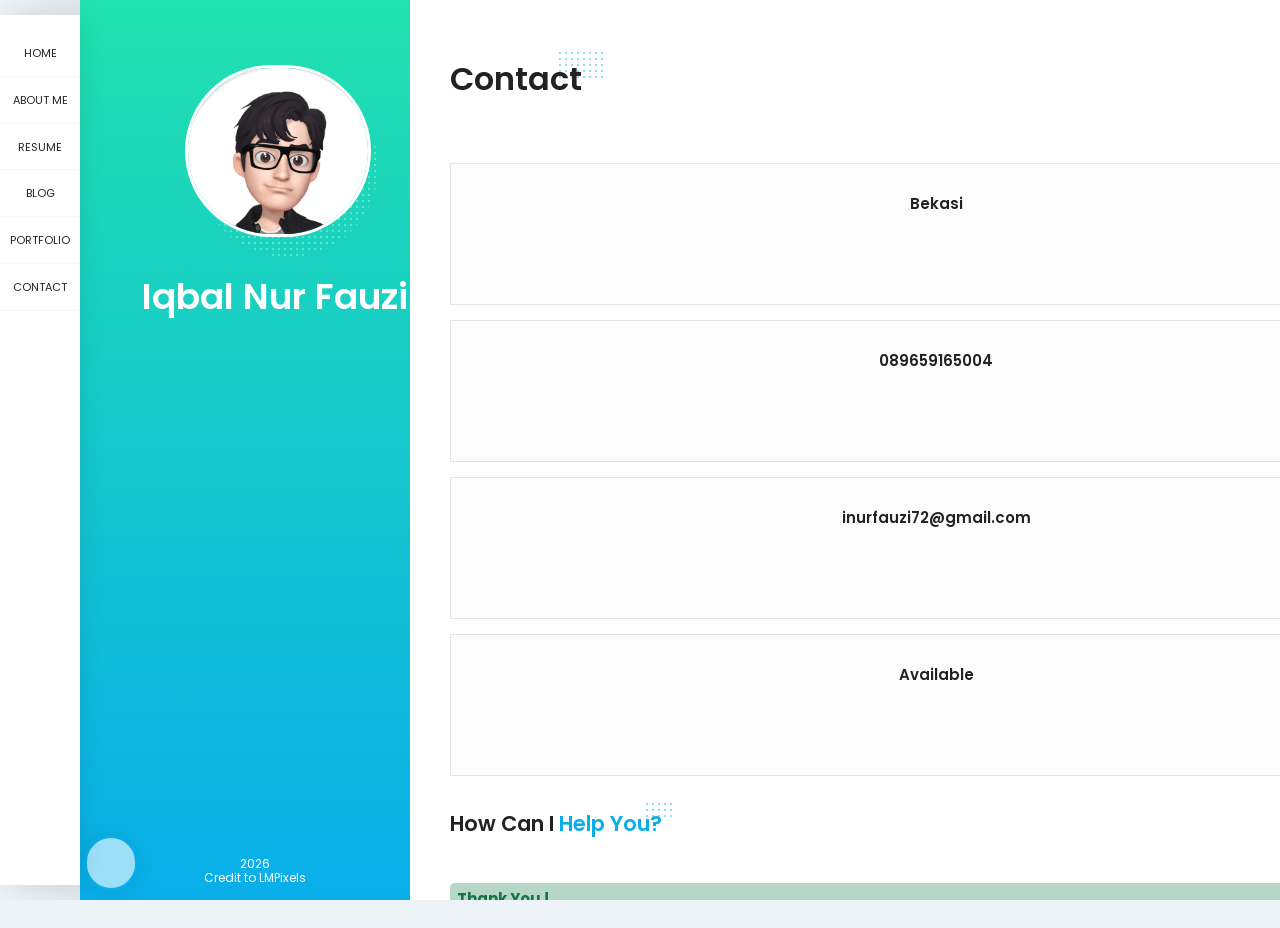
==== index.html @ 3ca6074b "a" ====
<!DOCTYPE html>
<html lang="en" class="no-js">

    <head>
        <meta charset="UTF-8" />
        <meta http-equiv="X-UA-Compatible" content="IE=edge">
        <title>Iqbal Nur Fauzi</title>
        <meta name="viewport" content="width=device-width, initial-scale=1, maximum-scale=1" />
        <meta name="description" content="Iqbal Nur Fauzi" />
        <meta name="keywords" content="Iqbal Nur Fauzi" />
        <meta name="author" content="Iqbal Nur Fauzi" />
        <link rel="shortcut icon" href="icon/favicon.png">


        <link rel="stylesheet" href="css/reset.css" type="text/css">
        <link rel="stylesheet" href="css/bootstrap-grid.min.css" type="text/css">
        <link rel="stylesheet" href="css/animations.css" type="text/css">
        <link rel="stylesheet" href="css/perfect-scrollbar.css" type="text/css">
        <link rel="stylesheet" href="css/owl.carousel.css" type="text/css">
        <link rel="stylesheet" href="css/magnific-popup.css" type="text/css">
        <link rel="stylesheet" href="css/main.css" type="text/css">
        <script src="js/modernizr.custom.js"></script>
    </head>

    <body>
        <!-- Animated Background -->
        <div class="lm-animated-bg" style="background-image: url(img/main_bg.png);"></div>
        <!-- /Animated Background -->

        <!-- Loading animation -->
        <div class="preloader">
            <div class="preloader-animation">
                <div class="preloader-spinner">
                </div>
            </div>
        </div>
        <!-- /Loading animation -->

        <div class="page">
            <div class="page-content">

                <header id="site_header" class="header mobile-menu-hide">
                    <div class="header-content">
                        <div class="header-photo">
                            <img src="img/profile/profile.png" alt="Iqbal Nur Fauzi">
                        </div>
                        <div class="header-titles">
                            <h2>Iqbal Nur Fauzi</h2>
                            <!-- <h4>Programmer</h4> -->
                        </div>
                    </div>

                    <ul class="main-menu">
                        <li class="active">
                            <a href="#home" class="nav-anim">
                                <span class="menu-icon lnr lnr-home"></span>
                                <span class="link-text">HOME</span>
                            </a>
                        </li>
                        <li>
                            <a href="#about-me" class="nav-anim">
                                <span class="menu-icon lnr lnr-user"></span>
                                <span class="link-text">ABOUT ME</span>
                            </a>
                        </li>
                        <li>
                            <a href="#resume" class="nav-anim">
                                <span class="menu-icon lnr lnr-graduation-hat"></span>
                                <span class="link-text">RESUME</span>
                            </a>
                        </li>
                        <li>
                            <a href="#blog" class="nav-anim">
                                <span class="menu-icon lnr lnr-rocket"></span>
                                <span class="link-text">BLOG</span>
                            </a>
                        </li>
                        <li>
                            <a href="#portfolio" class="nav-anim">
                                <span class="menu-icon lnr lnr-laptop"></span>
                                <span class="link-text">PORTFOLIO</span>
                            </a>
                        </li>
                        <li>
                            <a href="#contact" class="nav-anim">
                                <span class="menu-icon lnr lnr-envelope"></span>
                                <span class="link-text">CONTACT</span>
                            </a>
                        </li>
                    </ul>

                    <div class="social-links">
                        <ul>

                            <li><a href="https://web.facebook.com/iqbal.nurfauzi.58" target="_blank"><i
                                        class="fab fa-facebook-f"></i></a></li>
                            <li><a href="https://twitter.com/inurfauzi72" target="_blank"><i
                                        class="fab fa-twitter"></i></a></li>
                            <li><a href="https://www.instagram.com/inurfauzi72/" target="_blank"><i
                                        class="fab fa-instagram"></i></a></li>
                            <li><a href="https://www.linkedin.com/in/iqbal-nur-fauzi/" target="_blank"><i
                                        class="fab fa-linkedin-in"></i></a></li>
                            <li><a href="https://github.com/iqbal-nur-fauzi" target="_blank"><i
                                        class="fab fa-github"></i></a>
                            </li>
                        </ul>
                    </div>

                    <!--
                    <div class="header-buttons">
                        <a href="https://drive.google.com/file/d/1t7Zw8a0yQGa1xLsld-kCcjsISxa_UKKI/view?usp=sharing"
                            target="_blank" class="btn btn-primary">Download CV</a>
                    </div>
                    -->

                    <div class="copyrights">2026<br> Credit to LMPixels</div>
                </header>

                <!-- Mobile Navigation -->
                <div class="menu-toggle" style="margin-top:20px;margin-right:20px;">
                    <span></span>
                    <span></span>
                    <span></span>
                </div>
                <!-- End Mobile Navigation -->

                <!-- Arrows Nav -->
                <div class="lmpixels-arrows-nav">
                    <div class="lmpixels-arrow-right"><i class="lnr lnr-chevron-right"></i></div>
                    <div class="lmpixels-arrow-left"><i class="lnr lnr-chevron-left"></i></div>
                </div>
                <!-- End Arrows Nav -->

                <div class="content-area">
                    <div class="animated-sections">
                        <!-- Home Subpage -->
                        <section data-id="home" class="animated-section start-page">
                            <div class="section-content vcentered">

                                <div class="row">
                                    <div class="col-sm-12 col-md-12 col-lg-12">
                                        <div class="title-block">
                                            <h2>Iqbal Nur Fauzi</h2>
                                            <div class="owl-carousel text-rotation">
                                                <div class="item">
                                                    <br>
                                                    <div class="sp-subtitle">An programmer, data & system analyst 
                                                    </div>
                                                </div>
                                                <!-- <div class="item">
                                                    <div class="sp-subtitle">Frontend-developer</div>
                                                </div> -->
                                            </div>
                                        </div>
                                    </div>
                                </div>

                            </div>
                        </section>
                        <!-- End of Home Subpage -->

                        <!-- About Me Subpage -->
                        <section data-id="about-me" class="animated-section">
                            <div class="page-title">
                                <h2>About <span>Me</span></h2>
                            </div>
                            <div class="section-content">
                                <!-- Personal Information -->
                                <div class="row">
                                    <div class="col-xs-12 col-sm-6">
                                        <p>An System Information graduate, Experienced as a sytem analyst and motivated
                                            to learn about System Development Lifecycle and Programming </p>
                                    </div>
                                    <div class="col-xs-12 col-sm-6">
                                        <div class="info-list" style="margin-top: 0px;">
                                            <ul>
                                                <li>
                                                    <span class="title"><b>Date of Birth</b></span>
                                                    <span class="value">July, 31st July 1998</span>
                                                </li>
                                                <li>
                                                    <span class="title"><b></b>Place of Birth</b></span>
                                                    <span class="value">Tangerang</span>
                                                </li>
                                                <li>
                                                    <span class="title"><b>Address</b></span>
                                                    <span class="value">Bekasi</span>
                                                </li>
                                                <li>
                                                    <span class="title"><b>E-Mail</b></span>
                                                    <span class="value">inurfauzi72@gmail.com</span>
                                                </li>
                                                <li>
                                                    <span class="title"><b>Phone</b></span>
                                                    <span class="value">0896 5916 5004</span>
                                                </li>
                                            </ul>
                                        </div>
                                    </div>
                                </div>
                                <!-- End of Personal Information -->
                                <div class="white-space-50"></div>

                                <!-- Services -->
                                <div class="row">
                                    <div class="col-xs-12 col-sm-12">
                                        <div class="block-title">
                                            <h3>What <span>I Do ?</span></h3>
                                        </div>
                                    </div>
                                </div>

                                <div class="row">
                                    <div class="col-xs-12 col-sm-6">
                                        <div class="col-inner">
                                            <div class="info-list-w-icon">

                                                <div class="info-block-w-icon">
                                                    <div class="ci-icon">
                                                        <i class="lnr lnr-code"></i>
                                                    </div>
                                                    <div class="ci-text">
                                                        <h4>Programming</h4>
                                                        <p>Develop app using various programming language</p>
                                                    </div>
                                                </div>

                                                <div class="info-block-w-icon">
                                                    <div class="ci-icon">
                                                        <i class="lnr lnr-laptop-phone"></i>
                                                    </div>
                                                    <div class="ci-text">
                                                        <h4>Full-Stack Developer</h4>
                                                        <p>Experienced in Front-end, Back-end and Mobile Application also</p>
                                                    </div>
                                                </div>


                                            </div>
                                        </div>
                                    </div>

                                    <div class="col-xs-12 col-sm-6">
                                        <div class="col-inner">
                                            <div class="info-list-w-icon">
                                                <div class="info-block-w-icon">
                                                    <div class="ci-icon">
                                                        <i class="lnr lnr-layers"></i>
                                                    </div>
                                                    <div class="ci-text">
                                                        <h4>System Analyst</h4>
                                                        <p>Digitize workflow into a system for better bussiness
                                                        </p>
                                                    </div>
                                                </div>
                                                <div class="info-block-w-icon">
                                                    <div class="ci-icon">
                                                        <i class="lnr lnr-flag"></i>
                                                    </div>
                                                    <div class="ci-text">
                                                        <h4>Project Management</h4>
                                                        <p>Manage whole project request & information using Jira Atlassian tools</p>
                                                    </div>
                                                </div>
                                            </div>
                                        </div>
                                    </div>
                                </div>
                                <!-- End of Services -->

                                <div class="white-space-30"></div>

                                <!-- Testimonials 
                  <div class="row">
                    <div class="col-xs-12 col-sm-12">
                      <div class="block-title">
                        <h3>Testimonials</h3>
                      </div>
                    </div>
                  </div>

                  <div class="row">
                    <div class="col-xs-12 col-sm-12">
                      <div class="testimonials owl-carousel">
                        
                         Testimonial 1 
                        <div class="testimonial">
                          <div class="img">
                            <img src="img/testimonials/testimonial-1.jpg" alt="Alex Smith">
                          </div>
                          <div class="text">
                            <p>Vivamus at molestie dui, eu ornare orci. Curabitur vel egestas dolor. Nulla condimentum nunc sit amet urna tempus finibus. Duis mollis leo id ligula pellentesque, at vehicula dui ultrices.</p>
                          </div>

                          <div class="author-info">
                            <h4 class="author">Julia Hickman</h4>
                            <h5 class="company">Omni Source</h5>
                            <div class="icon">
                              <i class="fas fa-quote-right"></i>
                            </div>
                          </div>
                        </div>
                         End of Testimonial 1 -->

                                <!-- Testimonial 2 
                        <div class="testimonial">
                          <div class="img">
                            <img src="img/testimonials/testimonial-2.jpg" alt="Alex Smith">
                          </div>
                          <div class="text">
                            <p>Vivamus at molestie dui, eu ornare orci. Curabitur vel egestas dolor. Nulla condimentum nunc sit amet urna tempus finibus. Duis mollis leo id ligula pellentesque, at vehicula dui ultrices.</p>
                          </div>

                          <div class="author-info">
                            <h4 class="author">Robert Watkins</h4>
                            <h5 class="company">Endicott Shoes</h5>
                            <div class="icon">
                              <i class="fas fa-quote-right"></i>
                            </div>
                          </div>
                        </div>
                        End of Testimonial 2 -->

                                <!-- Testimonial 3 
                        <div class="testimonial">
                          <div class="img">
                            <img src="img/testimonials/testimonial-3.jpg" alt="Alex Smith">
                          </div>
                          <div class="text">
                            <p>Vivamus at molestie dui, eu ornare orci. Curabitur vel egestas dolor. Nulla condimentum nunc sit amet urna tempus finibus. Duis mollis leo id ligula pellentesque, at vehicula dui ultrices.</p>
                          </div>

                          <div class="author-info">
                            <h4 class="author">Kristin Carroll</h4>
                            <h5 class="company">Helping Hand</h5>
                            <div class="icon">
                              <i class="fas fa-quote-right"></i>
                            </div>
                          </div>
                        </div>
                         End of Testimonial 3 
                      </div>
                    </div>
                  </div>
                   End of Testimonials -->

                                <!-- <div class="white-space-50"></div> -->

                                <!-- Clients 
                  <div class="row">
                    <div class="col-xs-12 col-sm-12">
                      <div class="block-title">
                        <h3>Cilents</h3>
                      </div>
                    </div>
                  </div>

                  <div class="row">
                    <div class="col-xs-12 col-sm-12">
                      <div class="clients owl-carousel">
                        
                        <div class="client-block">
                          <a href="#" target="_blank" title="Logo">
                            <img src="img/clients/client-1.png" alt="Logo">
                          </a>
                        </div>

                        <div class="client-block">
                          <a href="#" target="_blank" title="Logo">
                            <img src="img/clients/client-2.png" alt="Logo">
                          </a>
                        </div>

                        <div class="client-block">
                          <a href="#" target="_blank" title="Logo">
                            <img src="img/clients/client-3.png" alt="Logo">
                          </a>
                        </div>

                        <div class="client-block">
                          <a href="#" target="_blank" title="Logo">
                            <img src="img/clients/client-4.png" alt="Logo">
                          </a>
                        </div>

                        <div class="client-block">
                          <a href="#" target="_blank" title="Logo">
                            <img src="img/clients/client-5.png" alt="Logo">
                          </a>
                        </div>

                        <div class="client-block">
                          <a href="#" target="_blank" title="Logo">
                            <img src="img/clients/client-6.png" alt="Logo">
                          </a>
                        </div>

                        <div class="client-block">
                          <a href="#" target="_blank" title="Logo">
                            <img src="img/clients/client-7.png" alt="Logo">
                          </a>
                        </div>
  
                      </div>
                    </div>
                  </div>
                   End of Clients -->

                                <!-- <div class="white-space-50"></div> -->

                                <!-- Pricing 
                  <div class="row">
                    <div class="col-xs-12 col-sm-12">

                      <div class="block-title">
                        <h3>Pricing</h3>
                      </div>
                    </div>
                  </div>

                  <div class="row">
                    <div class=" col-xs-12 col-sm-12 ">
                      <div class="fw-pricing clearfix row">
                        
                        <div class="fw-package-wrap col-md-6 ">
                          <div class="fw-package">
                            <div class="fw-heading-row">
                              <span>Silver</span>
                            </div>
                            
                            <div class="fw-pricing-row">
                              <span>$64</span>
                              <small>per month</small>
                            </div>
                            
                            <div class="fw-button-row">
                              <a href="#" target="_self" class="btn btn-secondary">Free Trial</a>
                            </div>

                            <div class="fw-default-row">Lorem ipsum dolor</div>
                            <div class="fw-default-row">Pellentesque scelerisque</div>
                            <div class="fw-default-row">Morbi eu sagittis</div>
                          </div>
                        </div>
     
                        <div class="fw-package-wrap col-md-6 highlight-col ">
                          <div class="fw-package">
                            <div class="fw-heading-row">
                              <span>Gold</span>
                            </div>
                            
                            <div class="fw-pricing-row">
                              <span>$128</span>
                              <small>per month</small>
                            </div>

                            <div class="fw-button-row">
                              <a href="#" target="_self" class="btn btn-primary">Free Trial</a>
                            </div>
                            
                            <div class="fw-default-row">Lorem ipsum dolor</div>
                            <div class="fw-default-row">Pellentesque scelerisque</div>
                            <div class="fw-default-row">Morbi eu sagittis</div>
                            <div class="fw-default-row">Donec non diam</div>
                            <div class="fw-default-row"></div>
                          </div>
                        </div>

                      </div>
                    </div>
                  </div>
                   End of Pricing -->

                                <!-- <div class="white-space-50"></div> -->

                                <!-- Fun Facts 
                  <div class="row">
                    <div class="col-xs-12 col-sm-12">

                      <div class="block-title">
                        <h3>Fun <span>Facts</span></h3>
                      </div>
                    </div>
                  </div>

                  <div class="row">
                    <div class="col-xs-12 col-sm-4">
                      <div class="fun-fact gray-default">
                        <i class="lnr lnr-heart"></i>
                        <h4>Happy Clients</h4>
                        <span class="fun-fact-block-value">578</span>
                        <span class="fun-fact-block-text"></span>
                      </div>
                    </div>

                    <div class="col-xs-12 col-sm-4">
                      <div class="fun-fact gray-default">
                        <i class="lnr lnr-clock"></i>
                        <h4>Working Hours</h4>
                        <span class="fun-fact-block-value">4,780</span>
                        <span class="fun-fact-block-text"></span>
                      </div>
                    </div>

                    <div class="col-xs-12 col-sm-4 ">
                      <div class="fun-fact gray-default">
                        <i class="lnr lnr-star"></i>
                        <h4>Awards Won</h4>
                        <span class="fun-fact-block-value">15</span>
                        <span class="fun-fact-block-text"></span>
                      </div>
                    </div>
                  </div>
                  End of Fun Facts -->

                            </div>
                        </section>
                        <!-- End of About Me Subpage -->

                        <!-- Resume Subpage -->
                        <section data-id="resume" class="animated-section">
                            <div class="page-title">
                                <h2>Resume</h2>
                            </div>

                            <div class="section-content">

                                <div class="row">

                                    <div class="col-xs-12 col-sm-7">

                                        <div class="block-title">
                                            <h3>Education</h3>
                                        </div>

                                        <div class="timeline timeline-second-style clearfix">

                                            <div class="timeline-item clearfix">
                                                <div class="left-part">
                                                    <h5 class="item-period">2020 - 2022</h5>
                                                    <!-- <div class="item-company-logo">
                                                            <img src="img/certificates/bnsp.jpg" alt="logo">
                                                    </div> -->
                                                    <div class="item-company">Binus University
                                                    </div>
                                                </div>
                                                <div class="divider"></div>
                                                <div class="right-part">
                                                    <h4 class="item-title">Bachelor Degree of <br><b>Information System</b></h4>
                                                    <p>
                                                        <li>Learning about general concepts of Information Analysis & Design, 
                                                            Software Development Lifecycle, and Database System </li>
                                                        <li>Learning about general theoretical concepts of User Interface Experience 
                                                            Research & Design</li>
                                                        <li>Learning the concept of designing and implementing of Business Application
                                                            Developemnt based on Sustainability</li>
                                                    </p>
                                                </div>
                                            </div>
                                            
                                            <div class="timeline-item clearfix">
                                                <div class="left-part">
                                                    <h5 class="item-period">2016 - 2019</h5>
                                                    <!-- <div class="item-company-logo">
                                                            <img src="img/certificates/bnsp.jpg" alt="logo">
                                                    </div> -->
                                                    <span class="item-company">Astra Polytechnic 
                                                    </span>
                                                </div>
                                                <div class="divider"></div>
                                                <div class="right-part">
                                                    <h4 class="item-title">Associate's Degree of <br><b>Mechatronics, Robotics, and Automation </b></h4>
                                                    <p>
                                                        <li>Learning about general concepts, engineering design
                                                            principles required in the Automation field</li>
                                                        <li>Learning about general theoretical concepts of testing and
                                                            measurement methods in the field of mechatronics</li>
                                                        <li>Learning the concept of designing and implementing
                                                            Integrated Systems in equipment based on PLC,
                                                            Robotics and SCADA in theory and practice</li>
                                                    </p>
                                                </div>
                                            </div>

                                            <!---
                                            <div class="timeline-item clearfix">
                                                <div class="left-part">
                                                    <h5 class="item-period">2013 - 2016</h5>
                                                    <span class="item-company">Tinta Emas Indonesia Vocational High
                                                        School, Bekasi</span>
                                                </div>
                                                <div class="divider"></div>
                                                <div class="right-part">
                                                    <h4 class="item-title">Audio Video Technique</h4>
                                                    <p>Applying the basics of Electricity, Electronics, Digital
                                                        Engineering, Occupational Safety and Health (K3).</p>
                                                </div>
                                            </div>
                                            --->
                                            
                                        </div>

                                        <div class="white-space-50"></div>

                                        <div class="block-title">
                                            <h3>Experience</h3>
                                        </div>

                                        <div class="timeline timeline-second-style clearfix">

                                            <div class="timeline-item clearfix">
                                                <div class="left-part">
                                                    <h5 class="item-period">Jul 2023 - now</h5>
                                                    <span class="item-company">PT. Sumber Alfaria Trijaya</span>
                                                </div>
                                                <div class="divider"></div>
                                                <div class="right-part">
                                                    <h4 class="item-title">HC System Analyst</h4>
                                                    <p>
                                                        <li>
                                                        &#9989 Business Requirement Analysis 
                                                        <br>- Develop strategic, plan, and cases project annualy
                                                        <br>- Gather dozen business requirements from Human Capital stakeholders from HC Operation , HC Development , and Organization Development
                                                        <br>- Analyze existing business processes and identify opportunities for improvement
                                                        <br>- Translate business requirements into functional system requirement
                                                        <br>- Design workflows and confirmed system request and deliver to IT Scrum Master
                                                        <br>- Collaborate with IT Scrum Master and technical teams during system development
                                                        <br>- Ensure solutions align with business objectives and HC policies and SOP
                                                        </li>

                                                        <li>
                                                        Quality & System Support
                                                        <br>- Conduct User Acceptance Testing (UAT)
                                                        <br>- Ensure system quality and functionality meet business expectations
                                                        <br>- Monitor system performance and recommend improvements
                                                        <br>- Coordinate issue resolution with IT QA teams and external vendors
                                                        <br>- Troubleshoot system issues and perform root cause analysis
                                                        <br>- Monitor system performance and recommend improvements
                                                        </li>

                                                        <li>
                                                        Project Management
                                                        <br>- Managed multiple HC System projects from concept to rollout by Jira
                                                        <br>- Monitored project timelines to ensure on-time delivery
                                                        <br>- Prioritized system development requests based on business needs
                                                        <br>- Coordinated with IT project teams to support project implementation
                                                            
                                                        </li>
                                                        Data Management & Reporting
                                                        <br>- Generate HCSA reports and dashboards
                                                        <br>- Support data migration and system integration projects
                                                        <br>- Support for creating Management Report
                                                        </li>
                                                    </p>
                                                </div>
                                            </div>

                                            <div class="timeline-item clearfix">
                                                <div class="left-part">
                                                    <h5 class="item-period">Jul 2021 - Jul 2023</h5>
                                                    <span class="item-company">PT. Dian Pandu Pratama</span>
                                                </div>
                                                <div class="divider"></div>
                                                <div class="right-part">
                                                    <h4 class="item-title">Digitalization Staff</h4>
                                                    <p>
                                                        <li>Coordinate to IT division related to all project requirements
                                                        </li>
                                                        <li>Improve business processes using a technology approach in the areas of HC
                                                            development, sales & marketing, and plant operations. (such as PATRiA
                                                            Scheduling Engine System, Forecasting for Part Analyst Improvement, PATRiA
                                                            Tracker for Value Added Marketing, and Robotic Process Automation)
                                                        </li>
                                                        <li>Analyze & provide data to Command Centre division regarding production data
                                                            using PowerBI tools
                                                        </li>
                                                        <li>Supporting for digital transformation by leading and strategizing digital
                                                            transformation roadmap for the organization
                                                        </li>
                                                    </p>
                                                </div>
                                            </div>
                                            
                                            <div class="timeline-item clearfix">
                                                <div class="left-part">
                                                    <h5 class="item-period">Oct 2019 - Jul 2021</h5>
                                                    <span class="item-company">PT. Astra Daido Steel Indonesia</span>
                                                </div>
                                                <div class="divider"></div>
                                                <div class="right-part">
                                                    <h4 class="item-title">Technical Staff</h4>
                                                    <p>
                                                        <li>Factory preventive action implement by schedule
                                                        </li>
                                                        <li>Perform corrective action for all machine in process area
                                                        </li>
                                                        <li>Periodically reporting for asset & sparepart availability
                                                        </li>
                                                        <li>Annualy maintenance budget reporting & monitoring</li>
                                                    </p>
                                                </div>
                                            </div>

                                            <div class="timeline-item clearfix">
                                                <div class="left-part">
                                                    <h5 class="item-period">Jan 2019 - Sep 2019</h5>
                                                    <span class="item-company">PT. United Tractors Pandu Engineering</span>
                                                </div>
                                                <div class="divider"></div>
                                                <div class="right-part">
                                                    <h4 class="item-title">Research & Development Internship</h4>
                                                    <p>
                                                        <li>Develop Tower Lamp Automation based on Microcontroller.</li>
                                                        <li>Develop Autonomous Vehicle Prototype based on Microcontroller.</li>
                                                    </p>
                                                </div>
                                            </div>

                                            <!-- <div class="timeline-item clearfix">
                          <div class="left-part">
                            <h5 class="item-period">2011 - 2013</h5>
                            <span class="item-company">Google</span>
                          </div>
                          <div class="divider"></div>
                          <div class="right-part">
                            <h4 class="item-title">Junior Ui/Ux Designer</h4>
                            <p>Duis mollis nunc quis quam viverra venenatis. Nulla nulla arcu, congue vitae nunc ac, sodales ultricies diam. Nullam justo leo, tincidunt sit amet.</p>
                          </div>
                        </div> -->

                                        </div>
                                        <div class="white-space-50"></div>
                                    </div>


                                    <!-- Skills & Certificates -->
                                    <div class="col-xs-12 col-sm-5">

                                        <!-- Programming Skills -->
                                        <div class="block-title">
                                            <h3>Programming & Database <span>Skills</span></h3>
                                        </div>

                                        <div class="skills-info skills-second-style">
                                            <!-- Skill 1 -->
                                            <div class="skill clearfix">
                                                <h4>C</h4>
                                                <div class="skill-value">95%</div>
                                            </div>
                                            <div class="skill-container">
                                                <div class="skill-percentage bg-info" style="width: 95%;"></div>
                                            </div>
                                            <!-- End of Skill 1 -->

                                            <!-- Skill 2 -->
                                            <div class="skill clearfix">
                                                <h4>Python</h4>
                                                <div class="skill-value">90%</div>
                                            </div>
                                            <div class="skill-container">
                                                <div class="skill-percentage bg-info" style="width: 90%;"></div>
                                            </div>
                                            <!-- End of Skill 2 -->

                                            <!-- Skill 3 -->
                                            <div class="skill clearfix">
                                                <h4>PHP</h4>
                                                <div class="skill-value">88%</div>
                                            </div>
                                            <div class="skill-container">
                                                <div class="skill-percentage bg-info" style="width: 88%"></div>
                                            </div>
                                            <!-- End of Skill 3 -->

                                            <!-- Skill 4 -->
                                            <div class="skill clearfix">
                                                <h4>Javascript</h4>
                                                <div class="skill-value">93%</div>
                                            </div>
                                            <div class="skill-container">
                                                <div class="skill-percentage bg-info" style="width: 93%"></div>
                                            </div>
                                            <!-- End of Skill 4 -->

                                            <!-- Skill 4 -->
                                            <div class="skill clearfix">
                                                <h4>Java</h4>
                                                <div class="skill-value">88%</div>
                                            </div>
                                            <div class="skill-container">
                                                <div class="skill-percentage bg-info" style="width: 88%"></div>
                                            </div>
                                            <!-- End of Skill 4 -->

                                            <div class="skill clearfix">
                                                <h4>SQL</h4>
                                                <div class="skill-value">99%</div>
                                            </div>
                                            <div class="skill-container">
                                                <div class="skill-percentage bg-info" style="width: 99%"></div>
                                            </div>
                                            <!-- End of Skill 4 -->

                                        </div>
                                        <!-- End of Design Skills -->



                                        <!-- Engineering Skills -->
                                        <!-- <div class="block-title">
                                            <h3>Engineering <span>Skills</span></h3>
                                        </div> -->

                                        <!-- <div class="skills-info skills-second-style"> -->
                                            <!-- Skill 5 -->
                                            <!-- <div class="skill clearfix">
                                                <h4>Mechatronics Engineering</h4>
                                                <div class="skill-value">99%</div>
                                            </div>
                                            <div class="skill-container">
                                                <div class="skill-percentage bg-info" style="width: 99%"></div>
                                            </div> -->
                                            <!-- End of Skill 5 -->

                                            <!-- Skill 6 -->
                                            <!-- <div class="skill clearfix">
                                                <h4>Maintenance Engineering</h4>
                                                <div class="skill-value">99%</div>
                                            </div>
                                            <div class="skill-container">
                                                <div class="skill-percentage bg-info" style="width: 99%"></div>
                                            </div> -->
                                            <!-- End of Skill 6 -->

                                            <!-- Skill 7 -->
                                            <!-- <div class="skill clearfix">
                                                <h4>Design Engineering</h4>
                                                <div class="skill-value">90%</div>
                                            </div>
                                            <div class="skill-container">
                                                <div class="skill-percentage bg-info" style="width: 90%"></div>
                                            </div> -->
                                            <!-- End of Skill 7 -->

                                            <!-- Skill 8 -->
                                            <!-- <div class="skill clearfix">
                                                <h4>Automation</h4>
                                                <div class="skill-value">93%</div>
                                            </div>
                                            <div class="skill-container">
                                                <div class="skill-percentage bg-info" style="width: 93%"></div>
                                            </div> -->
                                            <!-- End of Skill 8 -->

                                            <!-- Skill 9 -->
                                            <!-- <div class="skill clearfix">
                                                <h4>IOT</h4>
                                                <div class="skill-value">95%</div>
                                            </div>
                                            <div class="skill-container">
                                                <div class="skill-percentage bg-info" style="width: 95%"></div>
                                            </div> -->
                                            <!-- End of Skill 9 -->

                                        <!-- </div> -->
                                        


                                        <div class="white-space-10"></div>

                                        <!-- IS Skills -->
                                        <div class="block-title">
                                            <h3>Information System <span>Skills</span></h3>
                                        </div>

                                        <div class="skills-info skills-second-style">
                                            <!-- Skill 5 -->
                                            <div class="skill clearfix">
                                                <h4>Bussiness Analyst</h4>
                                                <div class="skill-value">75%</div>
                                            </div>
                                            <div class="skill-container">
                                                <div class="skill-percentage bg-info" style="width: 75%"></div>
                                            </div>
                                            <!-- End of Skill 5 -->

                                            <!-- Skill 6 -->
                                            <div class="skill clearfix">
                                                <h4>System Development Life Cycle</h4>
                                                <div class="skill-value">80%</div>
                                            </div>
                                            <div class="skill-container">
                                                <div class="skill-percentage bg-info" style="width: 80%"></div>
                                            </div>
                                            <!-- End of Skill 6 -->

                                            <!-- Skill 7 -->
                                            <div class="skill clearfix">
                                                <h4>Waterfall & Agile Methodology</h4>
                                                <div class="skill-value">89%</div>
                                            </div>
                                            <div class="skill-container">
                                                <div class="skill-percentage bg-info" style="width: 89%"></div>
                                            </div>
                                            <!-- End of Skill 7 -->

                                            <!-- Skill 8 -->
                                            <div class="skill clearfix">
                                                <h4>Database Management System</h4>
                                                <div class="skill-value">99%</div>
                                            </div>
                                            <div class="skill-container">
                                                <div class="skill-percentage bg-info" style="width: 99%"></div>
                                            </div>
                                            <!-- End of Skill 8 -->

                                        </div>
                                        <!-- End of IS Skills -->




                                        <div class="white-space-10"></div>

                                        <!-- Knowledges -->
                                        <div class="block-title">
                                            <h3>Ability</h3>
                                        </div>

                                        <ul class="knowledges">
                                            <li>Problem Solving</li>
                                            <li>Time Management</li>
                                            <li>Communication</li>
                                            <li>Collaboration</li>
                                            <li>Creativity</li>
                                            <li>Flexibility</li>


                                        </ul>
                                        <!-- End of Knowledges -->
                                    </div>
                                    <!-- End of Skills & Certificates -->
                                </div>

                                <div class="white-space-50"></div>

                                <!-- Certificates & Awards-->
                                <div class="row">
                                    <div class="col-xs-12 col-sm-12">
                                        <div class="block-title">
                                            <h3>Certificates</h3>
                                        </div>
                                    </div>
                                </div>

                                <div class="row">
                                    <!-- Certificate 1 -->
                                    <div class="col-xs-12 col-sm-6">
                                        <div class="certificate-item clearfix">
                                            <div class="certi-logo">
                                                <img src="img/certificates/bnsp.jpg" alt="logo">
                                            </div>

                                            <div class="certi-content">
                                                <div class="certi-title">
                                                    <h4>BNSP Competence 3rd Level for Area Mantenance and Diagnostics</h4>
                                                </div>
                                                <div class="certi-id">
                                                    <span>Indonesian Professionals Certification Body Metalworks and
                                                        Machinery.
                                                    </span>
                                                </div>
                                                <div class="certi-date">
                                                    <span>ID: 29100 7240 18 0 0043476 2019</span>
                                                </div>
                                                <div class="certi-company">
                                                    <span>BNSP</span>
                                                </div>
                                            </div>
                                        </div>
                                    </div>
                                    <!-- End of Certificate 1 -->


                                    <!-- Certificate 2 -->
                                    <div class="col-xs-12 col-sm-6">
                                        <div class="certificate-item clearfix">
                                            <div class="certi-logo">
                                                <img src="img/certificates/ssi.jpg" alt="logo">
                                            </div>

                                            <div class="certi-content">
                                                <div class="certi-title">
                                                    <h4>Technology and Engineering Competence</h4>
                                                </div>
                                                <div class="certi-id">
                                                    <span>Audio Video & Electrical Technique. </span>
                                                </div>
                                                <div class="certi-date">
                                                    <span>ID : 03-186-020-58</span>
                                                </div>
                                                <div class="certi-company">
                                                    <span>SSi Solution Indonesia</span>
                                                </div>
                                            </div>
                                        </div>
                                    </div>
                                    <!-- End of Certificate 2 -->


                                    <!-- Certificate 3 -->
                                    <div class="col-xs-12 col-sm-6">
                                        <div class="certificate-item clearfix">
                                            <div class="certi-logo">
                                                <img src="img/certificates/iep.jpg" alt="logo">
                                            </div>

                                            <div class="certi-content">
                                                <div class="certi-title">
                                                    <h4>Intensive English Programs</h4>
                                                </div>
                                                <div class="certi-id">
                                                    <span>English Certified for Proficient. </span>
                                                </div>
                                                <div class="certi-date">
                                                    <span>ID : 100/IEP.XII/CR/12</span>
                                                </div>
                                                <div class="certi-company">
                                                    <span>IEP</span>
                                                </div>
                                            </div>
                                        </div>
                                    </div>
                                    <!-- End of Certificate 2 -->


                                    <!-- Certificate 4 -->
                                    <div class="col-xs-12 col-sm-6">
                                        <div class="certificate-item clearfix">
                                            <div class="certi-logo">
                                                <img src="img/certificates/sumo.jpg" alt="logo">
                                            </div>

                                            <div class="certi-content">
                                                <div class="certi-title">
                                                    <h4>Bekasi Robotic Competition</h4>
                                                </div>
                                                <div class="certi-id">
                                                    <span>3rd Winner of Bekasi City Sumo Robot Competition </span>
                                                </div>
                                                <div class="certi-date">
                                                    <span></span>
                                                </div>
                                                <div class="certi-company">
                                                    <span>Robotic Explorer</span>
                                                </div>
                                            </div>
                                        </div>
                                    </div>
                                    <!-- End of Certificate 2 -->
                                </div>
                                <!-- End of Certificates -->
                            </div>
                        </section>
                        <!-- End of Resume Subpage -->

                        <!-- Portfolio Subpage -->
                        <section data-id="portfolio" class="animated-section">
                            <div class="page-title">
                                <h2>Portfolio</h2>
                            </div>

                            <div class="section-content">

                                <div class="row">
                                    <div class="col-xs-12 col-sm-12">
                                        <!-- Portfolio Content -->
                                        <div class="portfolio-content">

                                            <ul class="portfolio-filters">
                                                <li class="active">
                                                    <a class="filter btn btn-sm btn-link"
                                                        data-group="category_all">All</a>
                                                </li>
                                                <li>
                                                    <a class="filter btn btn-sm btn-link"
                                                        data-group="category_mockups">Mockups</a>
                                                </li>
                                                <!-- <li>
                                                    <a class="filter btn btn-sm btn-link" data-group="audio">Audio</a>
                                                </li> -->
                                                <li>
                                                    <a class="filter btn btn-sm btn-link"
                                                        data-group="category_videos">Videos</a>
                                                </li>
                                                <!-- <li>
                                                    <a class="filter btn btn-sm btn-link"
                                                        data-group="category_detailed">Detailed</a>
                                                </li>
                                                
                                                <li>
                                                    <a class="filter btn btn-sm btn-link"
                                                        data-group="category_vimeo-videos">Vimeo Videos</a>
                                                </li> -->

                                            </ul>

                                            <!-- Portfolio Grid -->
                                            <div class="portfolio-grid three-columns">

                                                <!-- <figure class="item lbaudio" data-groups='["category_all", "audio"]'>
                                                    <div class="portfolio-item-img">
                                                        <img src="img/portfolio/audio/audio.jpg" alt="Audio" title="" />
                                                        <a href="https://w.soundcloud.com/player/?url=https%3A//api.soundcloud.com/tracks/221650664&#038;color=%23ff5500&#038;auto_play=false&#038;hide_related=false&#038;show_comments=true&#038;show_user=true&#038;show_reposts=false&#038;show_teaser=true&#038;visual=true"
                                                            class="lightbox mfp-iframe" title="Audio"></a>
                                                    </div>

                                                    <i class="fa fa-volume-up"></i>
                                                    <h4 class="name">Audio</h4>
                                                    <span class="category">Audio</span>
                                                </figure> -->

                                                <figure class="item lbvideo"
                                                    data-groups='["category_all", "category_videos"]'>
                                                    <div class="portfolio-item-img">
                                                        <img src="https://img.youtube.com/vi/OH61TASKKHE/mqdefault.jpg" alt="" title="" />
                                                        <a href="https://www.youtube.com/embed/OH61TASKKHE" class="lightbox mfp-iframe" title="Bali Rooftop [Demo Video]"></a>
                                                    </div>

                                                    <i class="fas fa-video"></i>
                                                    <h4 class="name">Bali Rooftop [Demo Video]</h4>
                                                    <span class="category">YouTube Videos</span>
                                                </figure>

                                                <figure class="item lbimage"
                                                    data-groups='["category_all", "category_mockups"]'>
                                                    <div class="portfolio-item-img">
                                                        <img src="img/portfolio/mockup/1.jpeg" alt="" title="" />
                                                        <a class="lightbox" title="Mahameru" href="img/portfolio/mockup/1.jpeg"></a>
                                                    </div>

                                                    <i class="far fa-image"></i>
                                                    <h4 class="name">Mahameru</h4>
                                                    <span class="category">Mockups</span>
                                                </figure>

                                                <!-- <figure class="item standard"
                                                    data-groups='["category_all", "category_detailed"]'>
                                                    <div class="portfolio-item-img">
                                                        <img src="img/portfolio/2.jpg" alt="Media Project 2" title="" />
                                                        <a href="portfolio-1.html" class="ajax-page-load"></a>
                                                    </div>

                                                    <i class="far fa-file-alt"></i>
                                                    <h4 class="name">Detailed Project 2</h4>
                                                    <span class="category">Detailed</span>
                                                </figure>

                                                <figure class="item lbvideo"
                                                    data-groups='["category_all", "category_vimeo-videos"]'>
                                                    <div class="portfolio-item-img">
                                                        <img src="img/portfolio/3.jpg" alt="Vimeo Video 1" title="" />
                                                        <a href="https://player.vimeo.com/video/158284739"
                                                            class="lightbox mfp-iframe" title="Vimeo Video 1"></a>
                                                    </div>

                                                    <i class="fas fa-video"></i>
                                                    <h4 class="name">Vimeo Video 1</h4>
                                                    <span class="category">Vimeo Videos</span>
                                                </figure>

                                                <figure class="item standard"
                                                    data-groups='["category_all", "category_detailed"]'>
                                                    <div class="portfolio-item-img">
                                                        <img src="img/portfolio/4.jpg" alt="Media Project 1" title="" />
                                                        <a href="portfolio-1.html" class="ajax-page-load"></a>
                                                    </div>

                                                    <i class="far fa-file-alt"></i>
                                                    <h4 class="name">Detailed Project 1</h4>
                                                    <span class="category">Detailed</span>
                                                </figure>
                                            </div>
                                        </div>-->
                                                <!-- End of Portfolio Content -->
                                            </div>
                                        </div>
                                    </div>
                        </section>
                        <!-- End of Portfolio Subpage -->

                        <!-- Blog Subpage -->
                        <section data-id="blog" class="animated-section">
                            <div class="page-title">
                                <h2>Blog</h2>
                            </div>

                            <div class="section-content">
                                <div class="row">
                                    <div class="col-xs-12 col-sm-12">
                                        <div class="blog-masonry two-columns clearfix">
                                            <!-- Blog Post 1  -->
                                            <div class="item post-1">
                                                <div class="blog-card">
                                                    <div class="media-block">
                                                        <div class="category">
                                                            <a href="#"
                                                                title="View all posts in Design">Mechatronics</a>
                                                        </div>
                                                        <a href="mechatronics.html">
                                                            <img src="img/blog/mechatronics.jpg"
                                                                class="size-blog-masonry-image-two-c" alt="" title="" />
                                                            <div class="mask"></div>
                                                        </a>
                                                    </div>
                                                    <div class="post-info">
                                                        <div class="post-date">1 Jan 2021</div>
                                                        <!-- <a href="mechatronics.php"> -->
                                                        <h4 class="blog-item-title">What is Mechatronics ?</h4>
                                                        <!-- </a> -->
                                                    </div>
                                                </div>
                                            </div>
                                            <!-- End of Blog Post 1  -->
                                        </div>
                                    </div>
                                </div>
                            </div>
                        </section>
                        <!-- End of Blog Subpage -->

                        <!-- <section data-id="xxx" class="animated-section">
                            <div class="page-title">
                                <h2>XXX</h2>
                            </div>
                            <div class="section-content">

                            </div>
                        </section> -->


                        <!-- Contact Subpage -->
                        <section data-id="contact" class="animated-section">
                            <div class="page-title">
                                <h2>Contact</h2>
                            </div>
                            <div class="section-content">
                                <div class="row">
                                    <!-- Contact Info -->
                                    <div class="col-xs-12 col-sm-4">
                                        <div class="lm-info-block gray-default" style="height:100px;">
                                            <i class="lnr lnr-map-marker"></i>
                                            <h4>Bekasi</h4>
                                            <span class="lm-info-block-value"></span>
                                            <span class="lm-info-block-text"></span>
                                        </div>
                                        <div class="lm-info-block gray-default" style="height:100px;">
                                            <i class="lnr lnr-phone-handset"></i>
                                            <h4>089659165004</h4>
                                            <span class="lm-info-block-value"></span>
                                            <span class="lm-info-block-text"></span>
                                        </div>
                                        <div class="lm-info-block gray-default" style="height:100px;">
                                            <i class="lnr lnr-envelope"></i>
                                            <h4>inurfauzi72@gmail.com</h4>
                                            <span class="lm-info-block-value"></span>
                                            <span class="lm-info-block-text"></span>
                                        </div>
                                        <div class="lm-info-block gray-default" style="height:100px;">
                                            <i class="lnr lnr-checkmark-circle"></i>
                                            <h4>Available</h4>
                                            <span class="lm-info-block-value"></span>
                                            <span class="lm-info-block-text"></span>
                                        </div>
                                    </div>
                                    <!-- End of Contact Info -->

                                    <!-- Contact Form -->
                                    <div class="col-xs-12 col-sm-8">
                                        <!-- <div id="map" class="map"></div> -->
                                        <div class="block-title">
                                            <h3>How Can I <span>Help You?</span></h3>
                                        </div>

                                        <div class="my-alert-success alert alert-success d-none" role="alert">
                                            <span aria-hidden=" true" class="closebtn closesuccess">&times;</span>
                                            <p><strong>Thank You !<br></strong> Your message has been received</p>
                                        </div>

                                        <div class="my-alert-warning alert alert-info d-none" role="alert">
                                            <span aria-hidden="true" class="closebtn closewarning">&times;</span>
                                            <p><strong>Oops, <br></strong>there was an empty field</p>
                                        </div>

                                        <div class="my-alert-danger alert alert-danger d-none" role="alert">
                                            <span aria-hidden="true" class="closebtn closefailed">&times;</span>
                                            <p><strong>Oops, <br></strong>something wrong, please try again</p>
                                        </div>

                                        <form id="contact_form" class="contact-form" name="my-contact-form">
                                            <div class="messages"></div>
                                            <div class="fields clearfix">
                                                <div class="form-group form-group-with-icon">
                                                    <input id="form_name" type="text" name="name" class="form-control"
                                                        placeholder="" required="required" data-error="Please enter name">
                                                    <label>Name</label>
                                                    <div class="help-block with-errors"></div>
                                                    <div class="form-control-border"></div>
                                                </div>
                                                <div class="form-group form-group-with-icon">
                                                    <input id="form_email" type="email" name="email"
                                                        class="form-control" placeholder="" required="required"
                                                        data-error="Please enter email">
                                                    <label>Email</label>
                                                    <div class="form-control-border"></div>
                                                    <div class="help-block with-errors"></div>
                                                </div>
                                                <div class="form-group form-group-with-icon">
                                                    <input id="form_subject" type="text" name="subject"
                                                        class="form-control" placeholder="" required="required"
                                                        data-error="Please enter Subject">
                                                    <label>Subject</label>
                                                    <div class="form-control-border"></div>
                                                    <div class="help-block with-errors"></div>
                                                </div>
                                                <div class="form-group form-group-with-icon">
                                                    <textarea id="form_message" name="message" class="form-control"
                                                        placeholder="" rows="7" required="required"
                                                        data-error="Leave your message here" style="height:140px"></textarea>
                                                    <label>Message</label>
                                                    <div class="form-control-border"></div>
                                                    <div class="help-block with-errors"></div>
                                                </div>
                                            </div>
                                            <!-- <div class="g-recaptcha" data-sitekey="6LdqmCAUAAAAAMMNEZvn6g4W5e0or2sZmAVpxVqI"></div> -->
                                            <input type="submit" class="btn btn-send">
                                            <button class="btn btn-loading btn-primary d-none" type="button" disabled>
                                                <span class="spinner-border spinner-border-sm" role="status"
                                                    aria-hidden="true"></span>Loading...</button>
                                    </div>
                                    </form>
                                </div>
                                <!-- End of Contact Form -->
                            </div>

                    </div>
                    </section>
                    <!-- End of Contact Subpage -->

                </div>
            </div>

        </div>
        </div>

        <script src="js/jquery-2.1.3.min.js"></script>
        <script src="js/modernizr.custom.js"></script>
        <script src="js/animating.js"></script>

        <script src="js/imagesloaded.pkgd.min.js"></script>
        <script src='https://www.google.com/recaptcha/api.js'></script>

        <script src='js/perfect-scrollbar.min.js'></script>
        <script src='js/jquery.shuffle.min.js'></script>
        <script src='js/masonry.pkgd.min.js'></script>
        <script src='js/owl.carousel.min.js'></script>
        <script src="js/jquery.magnific-popup.min.js"></script>

        <script src="https://maps.googleapis.com/maps/api/js?key=AIzaSyCrDf32aQTCVENBhFJbMBKOUTiUAABtC2o"></script>
        <script src="js/jquery.googlemap.js"></script>
        <script src="js/validator.js"></script>
        <script src="js/main.js"></script>
        <!-- <script src="js/form.js"></script> -->

        <script>
            document.addEventListener("DOMContentLoaded", function () {
                const scriptURL = 'https://script.google.com/macros/s/AKfycbzOluZwJ4rLdkutXilQlLHc_PYlpVihtkPgRxJgnvZENu1sq0WLAio03GuVl-Eok-N_/exec'
                const form = document.forms['my-contact-form'];
                const btnSend = $('.btn-send');
                const btnLoading = $('.btn-loading');
                const alertSuccess = $('.alert-success');
                const alertWarning = $('.alert-warning');
                const alertFailed = $('.alert-danger');


                form.addEventListener('submit', e => {
                    alertSuccess.addClass("d-none");
                    alertWarning.addClass("d-none");
                    alertFailed.addClass("d-none");
                    alertSuccess.removeAttr("style")
                    alertWarning.removeAttr("style")
                    alertFailed.removeAttr("style")
                    e.preventDefault();
                    Name = $("#form_name").val();
                    Email = $("#form_email").val();
                    Subject = $("#form_subject").val();
                    Message = $("#form_message").val();
                    if (!Name || !Email || !Subject || !Message) {
                        alertWarning.removeClass("d-none");
                    } else {
                        btnLoading.toggleClass('d-none');
                        btnSend.toggleClass('d-none');
                        fetch(scriptURL, { method: 'POST', body: new FormData(form) })
                            .then(response => {
                                console.log('Success!', response);
                                btnLoading.toggleClass('d-none');
                                btnSend.toggleClass('d-none');
                                alertSuccess.removeClass("d-none");
                            })
                            .catch(error => { console.error('Error!', error.message); alertWarning.toggleClass("d-none"); })
                    }
                });

                $('.closesuccess').click(function () {
                    alertSuccess.fadeOut("slow");
                });
                $('.closewarning').click(function () {
                    alertWarning.fadeOut("slow");
                });
                $('.closefailed').click(function () {
                    alertFailed.fadeOut("slow");
                });

                $(window).resize(function () {
                    console.log(screen.height);
                    if (screen.height <= 480) {
                        $(".copyrights").addClass("d-none");
                    }
                    if (screen.height > 480) {
                        $(".copyrights").removeClass("d-none");
                    }
                });
            });

        </script>
    </body>
</html>
---- css/main.css ----
/*
* Template Name: BreezyCV - Resume / CV / vCard / Portfolio Template
* Author: LMPixels
* Author URL: http://themeforest.net/user/lmpixels
* Version: 1.3.0
*/


/* ------------------------------------------------------------
1. Fonts
2. General Styles
3. Page loadig animation
4. Header
5. Page Content
6. Elements
7. Single Page (Blog Posts, 404 etc.)
8. Media Queries
9. Pricing
10. Full Width Styles
11. Updates
------------------------------------------------------------ */


/* ------------------------------------------------------------
1. Fonts
------------------------------------------------------------ */

/* :root {
    --primary-color  : #0ba376; 
    --primary-color : #09aeea;
} */


/* Google fonts */

@import url("https://fonts.googleapis.com/css?family=Poppins:200,200i,300,300i,400,400i,500,500i,600,600i,700,700i");
/* @font-face {
    font-family: 'Poppins';
    font-style: italic;
    font-weight: 200;
    src: url(https://fonts.gstatic.com/s/poppins/v24/pxiDyp8kv8JHgFVrJJLmv1pVFteOcEg.woff2) format('woff2');
    unicode-range: U +0900 -097F, U +1CD0 -1CF9, U +200C -200D, U +20A8, U +20B9, U +20F0, U +25CC, U + A830-A839, U + A8E0-A8FF, U +11B00 -11B09;
} */

/* Linear Icons Font */

@import url("./fonts/linear-icons-font/style.css");

/* FontAwesome Free Icons Font */

@import url("./fonts/fontawesome-free-5.12.1-web/css/all.min.css");



/* ------------------------------------------------------------
2. General Styles
------------------------------------------------------------ */

html {
    margin: 0;
    width: 100%;
    height: 100%;
    min-height: 100%;
    overflow: hidden;
}

body {
    background-color: #edf3f7;
    margin: 0;
    width: 100%;
    height: 100%;
    min-height: 100%;
    font-size: 15px;
    font-family: "Poppins", Helvetica, sans-serif;
    line-height: 1.65em;
    overflow: hidden;
    color: #555;
    background-repeat: no-repeat;
    background-position: center;
    background-position: 50% 50%;
    background-size: cover;
}

h1,
h2,
h3,
h4,
h5,
h6 {
    color: #222;
    font-family: "Poppins", Helvetica, sans-serif;
    font-weight: 600;
}

h1 {
    font-size: 32px;
}

h2 {
    font-size: 27px;
}

h3 {
    font-size: 21px;
}

h4 {
    font-size: 18px;
}

h5 {
    font-size: 16px;
}

h6 {
    font-size: 14px;
}

a {
    color: #ffffff;
    text-decoration: none;
    -webkit-transition: all 0.3s ease-in-out;
    -moz-transition: all 0.3s ease-in-out;
    -o-transition: all 0.3s ease-in-out;
    -ms-transition: all 0.3s ease-in-out;
    transition: all 0.3s ease-in-out;
}

p {
    margin-bottom: 10px;
}

.clearfix:before,
.clearfix:after {
    content: " ";
    display: table;
}

.clearfix:after {
    clear: both;
}

.page {
    display: block;
    width: 100%;
    height: 100%;
    min-height: 100%;
    padding: 0 100px;
    overflow: hidden;
}

.page-content {
    position: relative;
    width: 100%;
    max-width: 1280px;
    min-height: 80vh;
    margin: 10vh auto;
    padding: 0;
    /* background: -webkit-gradient(linear, left top, left bottom, from(#115892), to(#10946c));
    background: linear-gradient(#115892, #10946c);*/
    background: -webkit-gradient(linear, left top, left bottom, from(#21e1ae), to(#09aeea));
    background: linear-gradient(#21e1ae, #09aeea);
    -webkit-box-shadow: 0 0 100px -5px rgba(0, 0, 0, 0.25);
    -moz-box-shadow: 0 0 100px -5px rgba(0, 0, 0, 0.25);
    box-shadow: 0 0 100px -5px rgba(0, 0, 0, 0.25); 
    border-radius: 32px;
    -webkit-backface-visibility: hidden;
    -moz-backface-visibility: hidden;
    backface-visibility: hidden;
}


/* buttons */

.btn-primary,
.btn-secondary,
button,
input[type="button"],
input[type="submit"],
.wp-block-button .wp-block-button__link {
    display: inline-block;
    position: relative;
    padding: 0.8em 2.1em;
    margin-bottom: 0.75em;
    margin-right: 0.25em;
    font-size: 1em;
    line-height: 1.2;
    border: 0;
    outline: 0;
    border: 2px solid #09aeea;
    color: #222;
    text-shadow: none;
    background-color: #fff;
    border-radius: 30px;
    font-family: "Poppins", Helvetica, sans-serif;
    -webkit-transition: all 0.3s ease-in-out;
    -moz-transition: all 0.3s ease-in-out;
    -o-transition: all 0.3s ease-in-out;
    -ms-transition: all 0.3s ease-in-out;
    transition: all 0.3s ease-in-out;
    box-shadow: 0px 10px 10px -8px rgba(0, 0, 0, 0.22);
}

.btn-primary:last-child,
.btn-secondary:last-child,
button:last-child,
input[type="button"]:last-child,
input[type="submit"]:last-child,
.wp-block-button .wp-block-button__link:last-child {
    margin-right: 0;
}

.btn-primary:hover,
.btn-primary:focus,
button:hover,
button:focus,
input[type="button"]:hover,
input[type="button"]:focus,
input[type="submit"]:hover,
input[type="submit"]:focus {
    background-color: #09aeea;
    color: #fff;
    border: 2px solid #09aeea;
    cursor: pointer;
}

.btn-secondary {
    border-color: #d5d5d5;
    background-color: #fff;
    box-shadow: 0px 10px 10px -8px #d5d5d5;
    color: #666;
}

.btn-secondary:hover,
.btn-secondary:focus {
    color: #333;
    border-color: #d5d5d5;
    background-color: #d5d5d5;
}

.animated {
    -webkit-animation-duration: 1s;
    animation-duration: 1s;
    -webkit-animation-fill-mode: both;
    animation-fill-mode: both;
}


/* ============================================================================= 
3. Page loadig animation
============================================================================= */

.no-js .preloader,
.no-js .preloader-portfolio {
    display: none;
}

.preloader,
.preloader-portfolio {
    position: fixed;
    left: 0px;
    top: 0px;
    width: 100%;
    height: 100%;
    z-index: 9999;
    background: #fff;
}

.preloader-animation {
    position: absolute;
    top: 50%;
    left: 50%;
    text-align: center;
    background-color: inherit;
    color: inherit;
    opacity: 1;
    transition: opacity 0.3s;
    transform: translate3d(-50%, -50%, 0);
}

.preloader-spinner {
    width: 52px;
    height: 52px;
    margin: 100px auto;
    background-color: #09aeea;
    border-radius: 100%;
    -webkit-animation: sk-scaleout 1s infinite ease-in-out;
    animation: sk-scaleout 1s infinite ease-in-out;
}

@-webkit-keyframes sk-scaleout {
    0% {
        -webkit-transform: scale(0);
    }

    100% {
        -webkit-transform: scale(1.1);
        opacity: 0;
    }
}

@keyframes sk-scaleout {
    0% {
        -webkit-transform: scale(0);
        transform: scale(0);
    }

    100% {
        -webkit-transform: scale(1.1);
        transform: scale(1.1);
        opacity: 0;
    }
}


/* ------------------------------------------------------------
4. Header
------------------------------------------------------------ */

@media only screen and (min-width: 1220px) {
    .header {
        display: inline-block;
        float: left;
        width: 100%;
        max-width: 380px;
        height: 100%;
        max-height: 80vh;
        min-height: inherit;
        text-align: center;
        padding: 65px 30px 45px;
        overflow: auto;
    }

    /* --- Navigation --- */
    ul.main-menu {
        position: absolute;
        padding: 15px 0;
        width: 70px;
        right: -90px;
        background-color: #fff;
        border-radius: 35px;
        z-index: 999;
        list-style: none;
        top: 0;
        -webkit-box-shadow: 0 0 30px -5px rgba(0, 0, 0, 0.15);
        -moz-box-shadow: 0 0 30px -5px rgba(0, 0, 0, 0.15);
        box-shadow: 0 0 30px -5px rgba(0, 0, 0, 0.15);
    }

    ul.main-menu a {
        display: block;
        position: relative;
        color: #b5b6b7;
        padding: 10px;
        -webkit-transition: all 0.3s ease-in-out;
        -moz-transition: all 0.3s ease-in-out;
        -o-transition: all 0.3s ease-in-out;
        -ms-transition: all 0.3s ease-in-out;
        transition: all 0.3s ease-in-out;
    }

    ul.main-menu a.active,
    ul.main-menu a:focus,
    ul.main-menu a:hover {
        color: #09aeea;
    }

    ul.main-menu .menu-icon {
        display: block;
        font-size: 30px;
    }

    ul.main-menu .link-text {
        position: absolute;
        width: auto;
        visibility: hidden;
        opacity: 0;
        color: #fff;
        padding: 2px 10px;
        background-color: #09aeea;
        white-space: nowrap;
        right: 0;
        top: -50%;
        margin-top: 50%;
        -webkit-transition: all 0.3s ease-in-out;
        -moz-transition: all 0.3s ease-in-out;
        -o-transition: all 0.3s ease-in-out;
        -ms-transition: all 0.3s ease-in-out;
        transition: all 0.3s ease-in-out;
        z-index: 0;
        box-shadow: 0px 10px 10px -8px rgba(0, 0, 0, 0.22);
    }

    ul.main-menu a:hover .link-text {
        right: 100%;
        visibility: visible;
        opacity: 1;
    }

    /* --- End Navigation --- */
}


/* --- LMPixels Arrow Nav --- */

.lmpixels-arrows-nav {
    position: absolute;
    padding: 10px 0;
    width: 60px;
    right: -80px;
    background-color: #fff;
    border-radius: 35px;
    z-index: 98;
    list-style: none;
    bottom: 0;
    -webkit-box-shadow: 0 0 30px -5px rgba(0, 0, 0, 0.15);
    -moz-box-shadow: 0 0 30px -5px rgba(0, 0, 0, 0.15);
    box-shadow: 0 0 30px -5px rgba(0, 0, 0, 0.15);
}

.lmpixels-arrows-nav div {
    display: block;
    position: relative;
    text-align: center;
    color: #b5b6b7;
    padding: 10px;
    font-size: 24px;
    -webkit-transition: all 0.3s ease-in-out;
    -moz-transition: all 0.3s ease-in-out;
    -o-transition: all 0.3s ease-in-out;
    -ms-transition: all 0.3s ease-in-out;
    transition: all 0.3s ease-in-out;
}

.lmpixels-arrows-nav div:hover {
    color: #09aeea;
}


/* --- End LMPixels Arrow Nav --- */

.header-photo {
    position: relative;
    width: 180px;
    margin: 0 auto 30px;
    z-index: 1;
}

.header-photo img {
    max-width: 100%;
    background-color: #fff;
    border: 3px solid #fff;
    border-radius: 300px;
}

.header-photo:after {
    position: absolute;
    opacity: 0.3;
    top: 7%;
    left: 7%;
    border-radius: 300px;
    content: "";
    height: calc(100% + 0px);
    width: calc(100% + 0px);
    background-image: -webkit-repeating-radial-gradient(center center, #fff, #fff 1px, transparent 0px, transparent 100%);
    background-image: -moz-repeating-radial-gradient(center center, #fff, #fff 1px, transparent 0px, transparent 100%);
    background-image: -ms-repeating-radial-gradient(center center, #fff, #fff 1px, transparent 0px, transparent 100%);
    -webkit-background-size: 6px 6px;
    -moz-background-size: 6px 6px;
    background-size: 6px 6px;
    z-index: -1;
}

.header-titles h2 {
    font-size: 36px;
    font-weight: 600;
    color: #fff;
    margin: 5px 0 7px;
    line-height: 1.2em;
}

.header-titles h4 {
    font-size: 18px;
    font-weight: 300;
    color: #fff;
    margin: 5px 0;
    line-height: 1.2em;
}


/* --- Social Links --- */

.social-links {
    margin: 20px 0;
}

.social-links ul {
    list-style: none;
    padding: 0;
}

.social-links ul li {
    display: inline-block;
}

.social-links ul li a {
    color: #ffffff;
    border-radius: 20px;
    font-size: 18px;
    padding: 0;
    height: 30px;
    width: 30px;
    display: block;
    line-height: 30px;
    text-align: center;
    opacity: 0.9;
}

.social-links ul li a:hover {
    opacity: 1;
    background-color: rgba(255, 255, 255, 0.25);
}


/* --- End Social Links --- */

.header-buttons {
    margin-top: 20px;
}

.header-buttons .btn-primary {
    background-color: transparent;
    color: #fff;
    border-color: #fff;
}

.header-buttons .btn-primary:hover {
    background-color: #fff;
    color: #09aeea;
    border-color: #fff;
}

.header .copyrights {
    color: #fff;
    width: 330px;
    position: absolute;
    bottom: 0;
    left: 0;
    padding: 5px 10px 15px;
    line-height: 14px;
    font-size: 12px;
    text-align: center;
}

/* ------------------------------------------------------------
5. Page Content
------------------------------------------------------------ */

.content-area {
    position: absolute;
    right: 0;
    background-color: transparent;
    height: 100%;
    width: 100%;
    max-width: calc(100% - 380px);
}

.animated-sections {
    position: relative;
    height: 100%;
    -webkit-perspective: 1500px;
    -moz-perspective: 1500px;
    perspective: 1500px;
    -webkit-backface-visibility: hidden;
    -moz-backface-visibility: hidden;
    backface-visibility: hidden;
}

.animated-section {
    position: absolute;
    background-color: #fff;
    height: 100%;
    width: 100%;
    border-radius: 30px;
    padding: 40px;
    opacity: 0;
    overflow: auto;
    visibility: hidden;
    -webkit-backface-visibility: hidden;
    -moz-backface-visibility: hidden;
    backface-visibility: hidden;
    -webkit-transform: translate3d(0, 0, 0);
    -moz-transform: translate3d(0, 0, 0);
    transform: translate3d(0, 0, 0);
    background-repeat: no-repeat;
    background-position: center;
    background-position: 50% 50%;
    background-size: cover;
}

.single-page-content {
    position: absolute;
    background-color: #fff;
    height: 100%;
    width: 100%;
    border-radius: 30px;
    padding: 60px;
    overflow: auto;
}

.section-active,
.no-js .animated-section {
    opacity: 1;
    overflow: auto;
    visibility: visible;
    z-index: 99;
}


/* --- Custom ScrollBar Customization --- */

.ps>.ps__scrollbar-y-rail {
    margin-right: 10px;
    margin-top: 30px;
    margin-bottom: 30px;
    border-radius: 20px;
}

.ps>.ps__scrollbar-y-rail>.ps__scrollbar-y {
    background-color: #b5b6b7;
}

.ps:hover>.ps__scrollbar-y-rail:hover>.ps__scrollbar-y {
    background-color: #09aeea;
}

.ps>.ps__scrollbar-y-rail {
    width: 12px;
}

.ps>.ps__scrollbar-y-rail:hover>.ps__scrollbar-y,
.ps>.ps__scrollbar-y-rail:active>.ps__scrollbar-y,
.ps:hover.ps--in-scrolling.ps--y>.ps__scrollbar-y-rail>.ps__scrollbar-y,
.ps.ps--in-scrolling.ps--y>.ps__scrollbar-y-rail>.ps__scrollbar-y {
    width: 8px;
}


/* --- End Custom ScrollBar Customization --- */

.page-title {
    display: inline-block;
    position: relative;
    padding-right: 25px;
    padding-bottom: 15px;
    margin-bottom: 30px;
}

.page-title h2 {
    position: relative;
    font-size: 32px;
    z-index: 1;
}

.page-title h2 span {
    color: #09aeea;
}

.page-title:after {
    position: absolute;
    opacity: 0.45;
    top: 10px;
    right: 0;
    content: "";
    height: 30px;
    width: 50px;
    background-image: -webkit-repeating-radial-gradient(center center, #09aeea, #09aeea 1px, transparent 0px, transparent 100%);
    background-image: -moz-repeating-radial-gradient(center center, #09aeea, #09aeea 1px, transparent 0px, transparent 100%);
    background-image: -ms-repeating-radial-gradient(center center, #09aeea, #09aeea 1px, transparent 0px, transparent 100%);
    -webkit-background-size: 6px 6px;
    -moz-background-size: 6px 6px;
    background-size: 6px 6px;
    z-index: 0;
}


/* Form controls */

.form-group {
    position: relative;
    margin: 0 0 21.5px;
}

.form-control,
.form-control:focus {
    height: 42px;
}

.form-control,
.form-control:focus,
.has-error .form-control,
.has-error .form-control:focus,
input[type="search"],
input[type="password"],
input[type="text"] {
    position: relative;
    border: 2px solid #d5d6d7;
    border-radius: 5px;
    display: block;
    font-size: 1em;
    line-height: 1.4;
    margin: 0;
    padding: 10px 25px 10px 12px;
    width: 100%;
    background: 0 0;
    background-color: transparent;
    text-align: left;
    color: inherit;
    -webkit-box-shadow: none;
    -moz-box-shadow: none;
    box-shadow: none;
    outline: none;
    font-family: "Poppins", Helvetica, sans-serif;
    box-shadow: 0px 10px 10px -8px rgba(0, 0, 0, 0.1);
}

textarea.form-control,
textarea.form-control:focus {
    height: auto;
}

.form-control~.form-control-border {
    content: "";
    position: absolute;
    z-index: -1;
    left: 0;
    right: 100%;
    bottom: 0;
    border-radius: 5px;
    top: 0;
    opacity: 0;
    background: transparent;
    border: 2px solid #09aeea;
    border-right-width: 0;
    height: 100%;
    -webkit-transition: all 0.3s ease-in-out;
    -moz-transition: all 0.3s ease-in-out;
    -o-transition: all 0.3s ease-in-out;
    -ms-transition: all 0.3s ease-in-out;
    transition: all 0.3s ease-in-out;
}

.form-control:focus~.form-control-border {
    left: 0;
    right: 0;
    height: 100%;
    z-index: 1;
    opacity: 1;
    border-right-width: 2px;
}

.has-error .form-control~.form-control-border {
    border-color: #ff4c4c;
}


/* Placeholders */

.form-control::-moz-placeholder {
    color: #adadac;
}

.form-control:-ms-input-placeholder {
    color: #adadac;
}

.form-control::-webkit-input-placeholder {
    color: #adadac;
}


/* /Placeholders */

.form-group .help-block {
    position: absolute;
    right: 1%;
    display: inline-block;
    padding: 0px 5px;
    font-size: 0.93em;
    line-height: 1.75em;
    margin: -2px 0 0 10px;
    color: #fff;
    background: #ff4e4e;
}

.form-group .help-block:after {
    content: " ";
    position: absolute;
    left: 5px;
    bottom: 100%;
    width: 0;
    height: 0;
    border-bottom: 10px solid #ff4e4e;
    border-right: 10px solid transparent;
}

.form-group .help-block:empty {
    display: none;
}

.form-group-with-icon i {
    position: absolute;
    font-size: 16px;
    top: 13px;
    right: 13px;
    color: #d3d3d3;
}

.form-group-with-icon.form-group-focus i {
    color: #09aeea;
}

.form-group.form-group-w-checkbox {
    padding-top: 0;
    padding-bottom: 8px;
    margin-bottom: 17px;
}

.form-group-with-icon.form-group-w-checkbox {
    padding-top: 8px;
    padding-left: 52px;
    margin-bottom: 25px;
}

.form-group .form-control-checkbox+label,
.form-group.form-group-focus .form-control-checkbox+label {
    position: relative;
    display: inline;
    left: 0;
    top: 0;
    font-size: 1em;
    opacity: 1;
}

.form-group .form-control-checkbox,
.form-group.form-group-focus .form-control-checkbox {
    display: inline-block;
    width: auto;
    height: auto;
    top: 2px;
}

.form-group.form-group-w-checkbox .help-block {
    top: 100%;
    left: 0;
    margin-left: 0;
}

.form-group.form-group-with-icon.form-group-w-checkbox .help-block {
    left: 52px;
}

.form-group label {
    position: absolute;
    top: 10px;
    left: 15px;
    z-index: -1;
    color: #a5a6a7;
    transition: 0.3s;
}

.form-group .form-control:focus~label,
.form-group.form-group-focus .form-control~label {
    color: #09aeea;
    top: -20px;
    left: 0;
    z-index: 1;
    font-size: 13px;
}

.form-control,
.form-control:focus,
.has-error .form-control,
.has-error .form-control:focus,
input[type="search"],
input[type="password"],
input[type="text"],
.header-search input.form-control {
    -webkit-transform: translateZ(0);
    -moz-transform: translateZ(0);
    transform: translateZ(0);
}


/* /Form controls */


/* ------------------------------------------------------------
6. Elements
------------------------------------------------------------ */

.block-title {
    display: inline-block;
    position: relative;
    padding-right: 12px;
    padding-bottom: 10px;
    margin-bottom: 15px;
}

.block-title h3 {
    position: relative;
    font-size: 21px;
    z-index: 1;
}

.block-title h3 span {
    color: #09aeea;
}

.block-title:after {
    position: absolute;
    opacity: 0.45;
    top: 10px;
    right: 0;
    content: "";
    height: 20px;
    width: 30px;
    background-image: -webkit-repeating-radial-gradient(center center, #09aeea, #09aeea 1px, transparent 0px, transparent 100%);
    background-image: -moz-repeating-radial-gradient(center center, #09aeea, #09aeea 1px, transparent 0px, transparent 100%);
    background-image: -ms-repeating-radial-gradient(center center, #09aeea, #09aeea 1px, transparent 0px, transparent 100%);
    -webkit-background-size: 6px 6px;
    -moz-background-size: 6px 6px;
    background-size: 6px 6px;
    z-index: 0;
}


/* --- White Spaces --- */

.white-space-10 {
    padding-bottom: 10px;
}

.white-space-20 {
    padding-bottom: 20px;
}

.white-space-30 {
    padding-bottom: 30px;
}

.white-space-40 {
    padding-bottom: 40px;
}

.white-space-50 {
    padding-bottom: 50px;
}

.white-space-60 {
    padding-bottom: 60px;
}

.white-space-70 {
    padding-bottom: 70px;
}


/* --- End White Spaces --- */


/* --- Simple Info List --- */

.info-list ul {
    list-style: none;
    padding: 0;
    margin: 0;
}

.info-list ul li {
    margin-bottom: 10px;
}

.info-list .title {
    color: #09aeea;
    margin-right: 5px;
    font-weight: 600;
}


/* --- End Simple Info List --- */


/* --- Info block with Icon --- */

.info-block-w-icon {
    margin-bottom: 25px;
}

.info-block-w-icon .ci-text h4 {
    margin: 5px 0;
}

.info-block-w-icon .ci-text p {
    font-size: 0.95em;
}

.info-block-w-icon .ci-icon {
    display: table-cell;
    width: 54px;
    padding-right: 25px;
}

.info-block-w-icon i {
    position: relative;
    font-size: 42px;
    color: #09aeea;
    opacity: 0.7;
}


/* --- End Info block with Icon --- */


/* --- Info Block with Borders --- */

.lm-info-block {
    position: relative;
    text-align: center;
    width: 100%;
    display: block;
    margin: 0 0 15px 0;
    background-color: #fcfcfc;
    padding: 20px 10px;
    border: 1px solid #e5e5e5;
    -webkit-box-shadow: none;
    -moz-box-shadow: none;
    box-shadow: none;
    overflow: hidden;
    -webkit-transition: all 0.2s ease-in-out;
    -moz-transition: all 0.2s ease-in-out;
    -o-transition: all 0.2s ease-in-out;
    -ms-transition: all 0.2s ease-in-out;
    transition: all 0.2s ease-in-out;
}

.lm-info-block i {
    position: relative;
    font-size: 33px;
    color: #09aeea;
    z-index: 1;
}

.lm-info-block h4 {
    font-size: 15px;
    margin-top: 8px;
}

.lm-info-block .lm-info-block-value {
    font-size: 30px;
    line-height: 30px;
    font-weight: 400;
    display: block;
    margin: 10px 0;
    color: #09aeea;
}

.lm-info-block .lm-info-block-value:empty {
    margin: 0;
}


/* --- End of Info Block with Borders --- */


/* --- Testimonials --- */

.testimonial {
    text-align: center;
    border: 2px solid #e5e6e7;
    border-radius: 20px;
    margin: 45px 2px 10px;
    padding: 0 25px 15px 25px;
}

.testimonial img {
    max-width: 90px;
    max-height: 90px;
    margin: -45px auto 20px;
    border-radius: 90px;
    box-shadow: 0px 10px 10px -8px rgba(0, 0, 0, 0.22);
}

.testimonial .text {
    text-align: left;
    font-style: italic;
}

.testimonial .author-info {
    position: relative;
    text-align: left;
    margin-top: 20px;
}

.testimonial .author-info .icon {
    content: "";
    position: absolute;
    font-size: 30px;
    right: 0;
    top: 7px;
    color: #09aeea;
    opacity: 0.5;
}

.testimonial .author-info .author {
    margin: 0;
    font-size: 15px;
}

.testimonial .author-info .company {
    color: #a5a6a7;
    font-size: 13px;
    font-weight: 300;
    margin: 0;
}


/* --- End of Testimonials --- */


/* --- Clients --- */

.clients.owl-carousel .client-block {
    padding: 15px;
    margin-bottom: 15px;
}

.client-block {
    text-align: center;
    padding: 5px 0;
    margin-bottom: 30px;
    opacity: 0.7;
    -webkit-transition: all 0.2s ease-in-out;
    -moz-transition: all 0.2s ease-in-out;
    -o-transition: all 0.2s ease-in-out;
    -ms-transition: all 0.2s ease-in-out;
    transition: all 0.2s ease-in-out;
}


/* --- End of Clients --- */


/* --- Sliders Nav --- */

.testimonials.owl-carousel .owl-nav,
.clients.owl-carousel .owl-nav {
    position: absolute;
    text-align: right;
    right: 0;
    top: -52px;
}

.testimonials.owl-carousel .owl-nav .owl-prev,
.testimonials.owl-carousel .owl-nav .owl-next,
.clients.owl-carousel .owl-nav .owl-prev,
.clients.owl-carousel .owl-nav .owl-next {
    position: relative;
    display: inline-block;
    background-color: #fff;
    border: 1px solid #e5e5e5;
    border-radius: 5px;
    -webkit-transition-duration: 0.2s;
    transition-duration: 0.2s;
    font-family: "Font Awesome 5 Free";
    font-size: 11px;
    font-weight: 900;
    -moz-osx-font-smoothing: grayscale;
    -webkit-font-smoothing: antialiased;
    display: inline-block;
    font-style: normal;
    font-variant: normal;
    text-rendering: auto;
    color: #666;
}

.testimonials.owl-carousel .owl-nav .owl-prev,
.clients.owl-carousel .owl-nav .owl-prev {
    margin-right: 3px;
}

.testimonials.owl-carousel .owl-nav .owl-prev:before,
.testimonials.owl-carousel .owl-nav .owl-next:before,
.clients.owl-carousel .owl-nav .owl-prev:before,
.clients.owl-carousel .owl-nav .owl-next:before {
    position: relative;
    margin: 2px;
    width: 22px;
    height: 22px;
    line-height: 22px;
    text-align: center;
    display: block;
    cursor: pointer;
    color: inherit;
    z-index: 1;
}

.testimonials.owl-carousel .owl-nav .owl-prev:before,
.clients.owl-carousel .owl-nav .owl-prev:before {
    content: "\f053";
}

.testimonials.owl-carousel .owl-nav .owl-next:before,
.clients.owl-carousel .owl-nav .owl-next:before {
    content: "\f054";
}

.testimonials.owl-carousel .owl-nav .owl-prev:hover,
.testimonials.owl-carousel .owl-nav .owl-next:hover,
.clients.owl-carousel .owl-nav .owl-prev:hover,
.clients.owl-carousel .owl-nav .owl-next:hover {
    background-color: #09aeea;
    border-color: #09aeea;
    color: #fff;
}


/* --- End of Sliders Nav --- */


/* --- Timeline (Education & Experience) --- */

.timeline-second-style .timeline-item {
    position: relative;
    display: table;
    table-layout: fixed;
    width: 100%;
    padding-bottom: 15px;
}

.timeline-second-style .timeline-item:last-child {
    padding-bottom: 0;
}

.timeline-second-style .left-part {
    width: 30%;
    display: table-cell;
    padding-right: 25px;
    min-height: 100%;
    text-align: right;
    vertical-align: top;
}

.timeline-second-style .right-part {
    width: 70%;
    display: table-cell;
    padding-left: 25px;
    padding-right: 15px;
    vertical-align: top;
}

.timeline-second-style .right-part p,
.timeline-second-style .right-part p>* {
    font-size: 0.92em;
}

.timeline-second-style .divider {
    position: absolute;
    top: 0;
    left: 30%;
    bottom: 0;
    width: 1px;
    background-color: #b0b0b0;
}

.timeline-second-style .divider:before {
    content: "";
    display: block;
    position: absolute;
    margin-top: 4px;
    width: 17px;
    height: 17px;
    position: absolute;
    margin-left: -8px;
    border-radius: 10px;
    background-color: #09aeea;
    opacity: 0.25;
    z-index: 0;
}

.timeline-second-style .divider:after {
    content: "";
    display: block;
    position: absolute;
    margin-top: 8px;
    width: 9px;
    height: 9px;
    margin-left: -4px;
    background-color: #fff;
    border-radius: 5px;
    border: 2px solid #09aeea;
    z-index: 1;
}

.timeline-second-style .item-title {
    font-size: 16px;
    margin-bottom: 3px;
}

.timeline-second-style .item-period {
    margin: 3px 0;
    font-size: 14px;
    line-height: 1.4em;
}

.timeline-second-style .item-company {
    display: block;
    margin: 0 0 4px;
    font-size: 13px;
    font-weight: 300;
    line-height: 1.45em;
    font-weight: bold;
    color: rgba(133, 131, 131, 1);
    text-transform: uppercase;
}

.timeline-second-style .item-company-logo {
    display: inline-grid;
    width: 80px;
    height: 100%;
    background-color: #fff;
    padding: 3px;
    vertical-align: middle;
    align-items: center;
    border-top-left-radius: 6px;
    border-bottom-left-radius: 6px;
}

.timeline-second-style .item-company-logo img {
    display: block;
    max-width: 100%;
}

.timeline-second-style .timeline-item:last-child .right-part {
    padding-bottom: 0;
}

.timeline-second-style .item-logo {
    display: block;
    margin-bottom: 10px;
}

.timeline-second-style .item-logo img {
    max-height: 40px;
}


/* --- End Timeline (Education & Experience) --- */


/* --- Skills --- */


/* Skills Second Style */

.skills-info.skills-second-style {
    margin-bottom: 30px;
}

.skills-info.skills-second-style h4 {
    font-size: 13px;
    line-height: 1.1em;
    position: relative;
    float: left;
    margin: 0 0 4px;
}

.skills-second-style .skill-container {
    position: relative;
    display: inline-block;
    background-color: #fff;
    border: 2px solid #000000;
    -moz-border-radius: 8px;
    -webkit-border-radius: 8px;
    border-radius: 8px;
    -webkit-box-sizing: border-box;
    -moz-box-sizing: border-box;
    box-sizing: border-box;
    height: 12px;
    margin-bottom: 8px;
    width: 100%;
}

.skills-second-style .skill-container:before {
    content: "";
    position: absolute;
    background-color: #09aeea;
}

.skills-second-style .skill-value {
    font-size: 11px;
    line-height: 1.1em;
    position: relative;
    float: right;
    margin: 0 0 4px;
    color: #2f4f4f;
}

.skills-second-style .skill-percentage {
    border: 2px solid #fff;
    -moz-border-radius: 9px;
    -webkit-border-radius: 9px;
    border-radius: 9px;
    height: 8px;
    padding: 0;
}

.skills-second-style .bg-info {
    background-color: #0d6efd;
}

.skills-second-style .bg-warning {
    background-color: #fd7e14;
}

.skills-second-style .bg-danger {
    background-color: #dc3545;
}

.skills-second-style .bg-success {
    background-color: #198754;
}

/* --- Skills Values --- */


/*.skills-second-style .skill-container.skill-1 .skill-percentage {
  width: 100%;
}

.skills-second-style .skill-container.skill-2 .skill-percentage {
  width: 65%;
}

.skills-second-style .skill-container.skill-3 .skill-percentage {
  width: 80%;
}

.skills-second-style .skill-container.skill-4 .skill-percentage {
  width: 90%;
}

.skills-second-style .skill-container.skill-5 .skill-percentage {
  width: 95%;
}

.skills-second-style .skill-container.skill-6 .skill-percentage {
  width: 85%;
}

.skills-second-style .skill-container.skill-7 .skill-percentage {
  width: 100%;
}

.skills-second-style .skill-container.skill-8 .skill-percentage {
  width: 75%;
}

.skills-second-style .skill-container.skill-9 .skill-percentage {
  width: 90%;
}*/


/* --- End of Skills Values --- */


/* Animate skills on subpage load */

.pt-page .skills-second-style .skill-percentage,
.pt-page .skills-second-style .skill-value {
    -webkit-transition: all 2s ease-in-out;
    -moz-transition: all 2s ease-in-out;
    -o-transition: all 2s ease-in-out;
    -ms-transition: all 2s ease-in-out;
    transition: all 2s ease-in-out;
}

.js .subpages:not(.one-page-layout) .pt-page:not(.pt-page-current) .skills-second-style .skill-percentage {
    width: 0 !important;
}

.js .subpages:not(.one-page-layout) .pt-page:not(.pt-page-current) .skills-second-style .skill-value {
    left: 26px !important;
}


/* /Skills Second Style */


/* --- End of Skills --- */


/* --- Knowledges --- */

.knowledges {
    list-style: none;
}

.knowledges li {
    display: inline-block;
    background-color: #0d6efd;
    border-radius: 3px;
    color: #fff;
    padding: 1px 10px;
    margin: 3px 2px;
    font-size: 13px;
}


/* --- End of Knowledges --- */


/* --- Certificates --- */

.certificate-item {
    position: relative;
    display: table;
    table-layout: fixed;
    width: 100%;
    border: 2px solid #e5e5e5;
    border-radius: 8px;
    margin-bottom: 20px;
    -webkit-transition: all 2s ease-in-out;
    -moz-transition: all 0.2s ease-in-out;
    -o-transition: all 0.2s ease-in-out;
    -ms-transition: all 0.2s ease-in-out;
    transition: all 0.2s ease-in-out;
}
    
.certi-logo {
    display: table-cell;
    width: 80px;
    height: 100%;
    background-color: #fff;
    padding: 3px;
    vertical-align: middle;
    align-items: center;
    border-top-left-radius: 6px;
    border-bottom-left-radius: 6px;
    border-right: 2px solid #e5e5e5;
}

.certi-logo img {
    display: block;
    max-width: 100%;
}

.certi-content {
    display: table-cell;
    width: 100%;
    padding: 10px 5px;
    vertical-align: middle;
}

.certi-title h4 {
    font-size: 16px;
    margin: 0 0 5px;
}

.certi-id {
    font-size: 0.9em;
    color: #777;
}

.certi-date {
    font-size: 0.7em;
    color: #808080;
    opacity: 0.8;
}


/* --- End of Certificates --- */


/* --- Contact Form --- */

.controls.two-columns .left-column {
    width: 47%;
    float: left;
    margin-right: 3%;
}

.controls.two-columns .right-column {
    width: 50%;
    float: right;
}

.g-recaptcha {
    margin-bottom: 20px;
}


/* --- End of Contact Form --- */

.map {
    width: 100%;
    height: 140px;
    margin: 0 0 35px;
}


/* --- Portfolio --- */

.portfolio-filters {
    margin-bottom: 30px;
}

.portfolio-filters li {
    display: inline-block;
    margin-right: 15px;
    font-size: 13px;
    opacity: 0.7;
}

.portfolio-filters li.active {
    opacity: 1;
}

.portfolio-filters li a {
    color: #666;
    cursor: pointer;
}

.portfolio-grid {
    margin-left: -7px;
    margin-right: -7px;
}

.portfolio-grid figure {
    width: 33.33333%;
    float: left;
    padding: 7px;
    position: relative;
    overflow: hidden;
}

.portfolio-grid.one-column figure {
    width: 100%;
}

.portfolio-grid.two-columns figure {
    width: 50%;
}

.portfolio-grid.three-columns figure {
    width: 33.33333%;
}

.portfolio-grid.four-columns figure {
    width: 25%;
}

.portfolio-grid.five-columns figure {
    width: 20%;
}

.portfolio-grid img {
    position: relative;
    display: block;
    width: 100%;
}

.portfolio-grid figure a,
.portfolio-rid figure img {
    display: block;
    position: relative;
}

.portfolio-grid figure img {
    -webkit-transition: all 0.3s ease-in-out;
    -moz-transition: all 0.3s ease-in-out;
    -o-transition: all 0.3s ease-in-out;
    -ms-transition: all 0.3s ease-in-out;
    transition: all 0.3s ease-in-out;
}

.portfolio-grid figure:hover img {
    transform: scale(1.1);
}

.portfolio-grid figure a {
    position: absolute;
    top: 0;
    bottom: 0;
    right: 0;
    left: 0;
    z-index: 3;
}

.portfolio-item-img {
    position: relative;
    overflow: hidden;
}

.portfolio-grid figure .portfolio-item-img:after {
    content: "";
    position: absolute;
    background-color: rgba(0, 0, 0, 0.05);
    top: 0;
    right: 0;
    bottom: 0;
    left: 0;
    opacity: 0;
    -webkit-transition: all 0.3s ease-in-out;
    -moz-transition: all 0.3s ease-in-out;
    -o-transition: all 0.3s ease-in-out;
    -ms-transition: all 0.3s ease-in-out;
    transition: all 0.3s ease-in-out;
}

.portfolio-grid figure:hover .portfolio-item-img:after {
    opacity: 1;
}

.portfolio-item-desc {
    margin-top: 12px;
}

.portfolio-item-desc h4 {
    margin-bottom: 0;
}

.portfolio-item-desc small {
    color: #888;
}

.portfolio-grid figure i {
    display: inline-block;
    position: absolute;
    top: 15px;
    right: 15px;
    font-size: 16px;
    opacity: 0;
    width: 30px;
    height: 30px;
    background-color: #fff;
    color: #09aeea;
    text-align: center;
    line-height: 30px;
    -webkit-transition: all 0.3s ease-in-out;
    -moz-transition: all 0.3s ease-in-out;
    -o-transition: all 0.3s ease-in-out;
    -ms-transition: all 0.3s ease-in-out;
    transition: all 0.3s ease-in-out;
}

.portfolio-grid figure .name {
    display: block;
    padding: 10px 0;
    font-size: 16px;
    position: relative;
}

.portfolio-grid figure .category {
    display: inline-block;
    padding: 2px 7px;
    background-color: #fff;
    color: #222;
    font-size: 11px;
    line-height: 1.2em;
    top: 15px;
    left: 15px;
    position: absolute;
    opacity: 0;
    -webkit-transition: all 0.3s ease-in-out;
    -moz-transition: all 0.3s ease-in-out;
    -o-transition: all 0.3s ease-in-out;
    -ms-transition: all 0.3s ease-in-out;
    transition: all 0.3s ease-in-out;
}

.portfolio-grid figure:hover i,
.portfolio-grid figure:hover .name,
.portfolio-grid figure:hover .category {
    opacity: 1;
}


/* --- End of Portfolio --- */


/* --- Blog --- */

.blog-masonry {
    margin: 0 -1em 1.8em;
}

.blog-masonry.one-column .item {
    width: 100%;
    padding: 0 1em 2em;
}

.blog-masonry.two-columns .item {
    width: 50%;
    float: left;
    padding: 0 1em 2em;
}

.blog-masonry.three-columns .item {
    width: 33.333333%;
    float: left;
    padding: 0 1em 2em;
}

.blog-card {
    display: block;
    position: relative;
    padding: 0;
    background: #fff;
}

.blog-card .post-image {
    width: 100%;
    margin: 0;
}

.blog-card .media-block {
    overflow: hidden;
}

.blog-card .media-block img {
    -webkit-transition: all 0.3s ease-in-out;
    -moz-transition: all 0.3s ease-in-out;
    -o-transition: all 0.3s ease-in-out;
    -ms-transition: all 0.3s ease-in-out;
    transition: all 0.3s ease-in-out;
}

.blog-card .media-block:hover img {
    transform: scale(1.1);
}

.blog-card .post-without-f-image {
    padding-bottom: 46.875%;
    width: 100%;
    background-color: #f5f5f5;
}

.blog-card .post-info {
    padding: 1em 1.4em 1.4em;
    border: 1px solid #f5f5f5;
    border-top: 0;
}

.blog-card .blog-item-title {
    margin: 5px 0 0 0;
}

.blog-card .post-meta {
    padding: 1em;
    margin: 0;
}

.blog-card .category a {
    position: absolute;
    top: 10px;
    left: 10px;
    background: #fff;
    padding: 2px 7px;
    line-height: 1.2em;
    font-size: 11px;
    color: #222;
    z-index: 3;
}

.blog-card .post-date {
    display: inline-block;
    color: #888;
    font-size: 11px;
    line-height: 1.1em;
    font-weight: 300;
}

.blog-card .media-block {
    position: relative;
}

.sticky-badge {
    position: absolute;
    background-color: #fff;
    right: 10px;
    top: 10px;
    font-size: 12px;
    padding: 0;
    width: 18px;
    height: 18px;
    text-align: center;
    line-height: 18px;
    color: #888;
    z-index: 3;
}

.blog-card .media-block a .mask {
    position: absolute;
    background: #4f565e;
    background: rgba(0, 0, 0, 0.12);
    display: inline-block;
    font-family: "Linearicons-Free";
    font-style: normal;
    font-weight: normal;
    font-variant: normal;
    text-transform: none;
    line-height: 1;
    -webkit-font-smoothing: antialiased;
    -moz-osx-font-smoothing: grayscale;
    width: 100%;
    left: 0;
    bottom: 0;
    top: 0;
    opacity: 0;
    visibility: hidden;
    -webkit-transition: all 0.2s ease-in-out;
    -moz-transition: all 0.2s ease-in-out;
    -o-transition: all 0.2s ease-in-out;
    -ms-transition: all 0.2s ease-in-out;
    transition: all 0.2s ease-in-out;
}

.blog-card .media-block a .mask:after {
    position: absolute;
    left: 50%;
    top: 50%;
    margin: -22px 0 0 -22px;
    width: 44px;
    line-height: 44px;
    font-size: 44px;
    text-align: center;
    content: "\e828";
    color: #fff;
}

.blog-card .media-block:hover a .mask {
    visibility: visible;
    opacity: 1;
}

.blog-card ul.category li a {
    color: #888;
    font-size: 12px;
    font-weight: 300;
}

.blog-card .post-meta .item,
.post-meta .item a {
    color: #a6a6a6;
}


/* --- End of Blog --- */


/* --- Detailed Portfolio Page --- */

.page-ajax-loaded {
    position: fixed;
    background-color: #fff;
    padding: 0;
    top: 0;
    bottom: 0;
    right: 0;
    left: 0;
    z-index: 9999;
    overflow: hidden;
}

.page-ajax-loaded:empty {
    display: none !important;
}

.ajax-page-content {
    height: 100%;
    overflow: auto;
    background-color: #fff;
}

.ajax-page-wrapper {
    max-width: 1170px;
    margin: 0 auto;
    padding: 20px 60px 50px;
}

.ajax-page-nav {
    text-align: right;
}

.ajax-page-nav>div.nav-item {
    position: relative;
    display: inline-block;
    margin: 0 3px;
}

.ajax-page-nav>div.nav-item a {
    display: inline-block;
    height: 40px;
    width: 40px;
    text-align: center;
    color: #888;
    background-color: #eee;
}

.ajax-page-nav>div.nav-item a:hover {
    background-color: #09aeea;
    color: #fff;
}

.ajax-page-nav>div.nav-item a i {
    line-height: 40px;
    font-size: 22px;
}

.ajax-page-title {
    padding-top: 20px;
    padding-bottom: 30px;
    text-align: left;
}

.ajax-page-title h1 {
    display: inline-block;
    margin: 0;
}

.portfolio-block {
    padding-top: 30px;
}

.ajax-page-page-content img {
    max-width: 100%;
}

.portfolio-page-video,
.portfolio-page-carousel,
.portfolio-page-image {
    position: relative;
    width: 100%;
    margin-bottom: 20px;
}

.project-description {
    display: block;
    position: relative;
    padding: 20px 25px 25px;
    background-color: #fcfcfc;
}

.ajax-page-wrapper .block-title h3 {
    font-size: 18px;
    margin-bottom: 15px;
}

.project-general-info {
    list-style: none;
    padding: 0;
    margin: 0 0 15px;
}

.project-general-info li {
    margin: 0 0 10px;
}

.project-general-info .fa {
    color: #09aeea;
    margin-right: 5px;
}

.project-general-info p {
    margin: 0;
}

.share-buttons {
    display: block;
    margin: 25px 0 0;
}

.share-buttons a {
    display: inline-block;
    margin: 0 3px 0 0;
    padding: 0;
    width: 28px;
    height: 28px;
    color: #888;
    background-color: #fff;
    border: 1px solid #e5e5e5;
    text-align: center;
    border-radius: 0;
}

.portfolio-page-content .share-buttons a {
    margin: 0 7px 0 0;
}

.share-buttons a:hover {
    color: #fff;
    background-color: #09aeea;
    border-color: #09aeea;
}

.share-buttons a:last-child {
    margin-right: 0;
    border-radius: 0;
}

.share-buttons a i {
    font-size: 14px;
    line-height: 26px;
}


/* Tags Block */

.tags-block {
    margin: 25px 0 0;
}

.tags-block .block-title {
    margin-bottom: 0;
}

.tags {
    list-style: none;
    margin: 0;
    padding: 0;
}

.tags>li {
    display: inline-block;
}

.tags a {
    display: inline-block;
    font-size: 12px;
    line-height: 1.5em;
    color: #666;
    padding: 2px 7px;
    background-color: #fff;
    border-radius: 3px;
    border: 1px solid #e5e5e5;
    margin: 3px 2px 2px;
}

.tags a:first-child {
    margin-left: 0;
}


/* /Tags Block */

.embed-responsive {
    position: relative;
    display: block;
    width: 100%;
    padding: 0;
    overflow: hidden;
}

.embed-responsive-16by9:before {
    padding-top: 56.25%;
}

.embed-responsive-21by9:before {
    padding-top: 42.857143%;
}

.embed-responsive-4by3:before {
    padding-top: 75%;
}

.embed-responsive-1by1:before {
    padding-top: 100%;
}

.embed-responsive::before {
    display: block;
    content: "";
}

.embed-responsive .embed-responsive-item,
.embed-responsive embed,
.embed-responsive iframe,
.embed-responsive object,
.embed-responsive video {
    position: absolute;
    top: 0;
    bottom: 0;
    left: 0;
    width: 100%;
    height: 100%;
    border: 0;
}


/* Portfolio Carousel */

.portfolio-page-carousel {
    overflow: hidden;
}

.portfolio-page-carousel .owl-nav {
    position: absolute;
    top: 50%;
    width: 100%;
    margin-top: -20px;
    text-align: center;
    -webkit-tap-highlight-color: transparent;
}

.portfolio-page-carousel .owl-nav [class*="owl-"] {
    color: #9e9e9e;
    margin: 0;
    padding: 4px 7px;
    background: #fff;
    display: inline-block;
    cursor: pointer;
    -webkit-transition: all 0.3s ease-in-out;
    -moz-transition: all 0.3s ease-in-out;
    -o-transition: all 0.3s ease-in-out;
    -ms-transition: all 0.3s ease-in-out;
    transition: all 0.3s ease-in-out;
    font-family: "Font Awesome 5 Free";
    font-size: 24px;
    font-weight: 900;
    line-height: 30px;
    -moz-osx-font-smoothing: grayscale;
    -webkit-font-smoothing: antialiased;
    display: inline-block;
    font-style: normal;
    font-variant: normal;
    text-rendering: auto;
}

.portfolio-page-carousel .owl-nav [class*="owl-"]:before {
    display: block;
}

.portfolio-page-carousel .owl-nav .owl-prev {
    position: absolute;
    margin-left: -50px;
    left: 0;
}

.portfolio-page-carousel:hover .owl-nav .owl-prev {
    margin-left: 0;
}

.portfolio-page-carousel .owl-nav .owl-next {
    position: absolute;
    margin-right: -50px;
    right: 0;
}

.portfolio-page-carousel:hover .owl-nav .owl-next {
    margin-right: 0;
}

.portfolio-page-carousel .owl-nav .owl-prev:before {
    content: "\f053";
}

.portfolio-page-carousel .owl-nav .owl-next:before {
    content: "\f054";
}

.portfolio-page-carousel .owl-dots {
    display: inline-block;
    position: absolute;
    bottom: 0;
    right: 0;
    margin: 0 10px 5px;
    text-align: center;
    -webkit-tap-highlight-color: transparent;
}

.portfolio-page-carousel .owl-dots .owl-dot {
    display: inline-block;
}

.portfolio-page-carousel .owl-dots .owl-dot.active span,
.portfolio-page-carousel .owl-dots .owl-dot:hover span {
    background: #9e9e9e;
}

.portfolio-page-carousel .owl-dots .owl-dot span {
    width: 12px;
    height: 12px;
    margin: 5px;
    background: #f5f5f5;
    border: 1px solid #9e9e9e;
    display: block;
    -webkit-backface-visibility: visible;
    backface-visibility: visible;
    transition: opacity 200ms ease;
    border-radius: 30px;
}


/* Portfolio Carousel */


/* ------------------------------------------------------------
7. Single Page (Blog Posts, 404 etc.)
------------------------------------------------------------ */

.post-thumbnail {
    background: #b2b2b2;
    display: block;
    position: relative;
    width: 100%;
    z-index: 0;
}

.single-page-content .post-content {
    position: relative;
    margin-top: -70px;
    margin-left: 40px;
    margin-right: 40px;
    padding-left: 30px;
    padding-right: 30px;
    background-color: #fff;
    z-index: 1;
}

.entry-header {
    position: relative;
    z-index: 1;
    padding: 5px 0 0;
}

.entry-header .entry-meta {
    color: #9e9e9e;
    margin: 15px 0;
    font-size: 13px;
}

.entry-meta a {
    color: #9e9e9e;
}

.entry-title {
    font-size: 32px;
    line-height: 1.3;
    margin: 15px 0 15px 0;
}

.entry-meta.entry-meta-bottom {
    display: inline-block;
    width: 100%;
    background-color: #fcfcfc;
    border: 1px solid #eee;
    padding: 0 10px;
    margin: 30px 0 0;
}

.entry-meta.entry-meta-bottom .date-author {
    display: inline-block;
    line-height: 28px;
    margin: 5px 0;
}

.entry-meta.entry-meta-bottom .share-buttons {
    display: inline-block;
    margin: 5px 0;
}

.entry-meta.entry-meta-bottom .share-buttons {
    display: inline-block;
    margin: 5px 0;
}

.entry-meta-bottom .entry-share {
    float: right;
}

.entry-meta.entry-meta-bottom .date-author>span:after {
    content: "";
    height: 14px;
    line-height: 1em;
    display: inline-block;
    margin: 0 6px 0 9px;
    background-color: #e5e5e5;
    width: 1px;
    top: 2px;
    position: relative;
}

.entry-meta.entry-meta-bottom .date-author>span:last-child:after,
.entry-meta.entry-meta-bottom .date-author>span:first-child:last-child:after {
    display: none;
}

.post-tags {
    margin: 30px 0;
    text-align: left;
}

.entry-content p {
    text-indent: 40px;
    text-align: justify;
}

.entry-content .footnotes {
    text-indent: 0px;
    text-align: left;
}

.entry-content h3 {
    margin-top: 20px;
    margin-bottom: 10px;
}

.entry-content h6 {
    margin-bottom: 5px;
}

blockquote {
    padding: 15px 20px;
    margin: 20px 0;
    font-size: 1em;
    border-left: 2px solid #d8d8d8;
    font-style: italic;
}


/* ------------------------------------------------------------
8. Media Queries
------------------------------------------------------------ */

@media only screen and (max-width: 1280px) {
    .page {
        padding-left: 30px;
    }

    .header {
        max-width: 330px;
    }

    .content-area {
        max-width: calc(100% - 330px);
    }
}

@media only screen and (min-width: 1220px) {
    .menu-toggle {
        display: none;
    }
}

@media only screen and (max-width: 1219px) {
    .header {
        position: absolute;
        width: 100%;
        max-width: 330px;
        top: 0;
        right: 0;
        bottom: 0;
        background: -webkit-gradient(linear, left top, left bottom, from(#115892), to(#10946c));
        background: linear-gradient(#115892, #10946c);
        /* background-color: #09aeea; */
        z-index: 99;
        padding: 30px 30px 10px 30px;
        text-align: center;
        opacity: 1;
        visibility: visible;
        overflow: auto;
        -webkit-transition: all 0.25s ease-in-out;
        -moz-transition: all 0.25s ease-in-out;
        -o-transition: all 0.25s ease-in-out;
        -ms-transition: all 0.25s ease-in-out;
        transition: all 0.25s ease-in-out;
    }

    @media (min-height: 670px) {
        .header .copyrights {
            right: 0;
            width: 100%;
            position: absolute;
            margin-top: 30px;
        }
    }

    @media (max-height: 670px) {
        .header .copyrights {
            color: transparent;
        }
    }

    .page {
        padding: 0;
    }

    .page-content {
        padding: 0;
        margin: 0;
        border-radius: 0;
        min-height: 100%;
    }

    .content-area {
        max-width: 100%;
    }

    .animated-section,
    .single-page-content {
        border-radius: 0;
        overflow: auto !important;
    }

    .header-titles h2 {
        font-size: 30px;
        margin-bottom: 10px;
    }

    .header-titles h4 {
        font-size: 17px;
    }

    .header-photo {
        max-width: 130px;
        margin-bottom: 25px;
    }

    .mobile-menu-hide {
        width: 0;
        right: 0;
        margin-right: -100%;
        overflow: hidden;
        opacity: 0;
        visibility: hidden;
        -webkit-box-shadow: none;
        -moz-box-shadow: none;
        box-shadow: none;
    }

    ul.main-menu {
        margin: 30px 0;
    }

    ul.main-menu a {
        display: block;
        color: #fff;
        padding: 12px 0;
        line-height: 21px;
        opacity: 0.7;
    }

    ul.main-menu a.active {
        opacity: 1;
    }

    ul.main-menu .menu-icon {
        display: none;
    }

    ul.main-menu .link-text {
        font-size: 16px;
        line-height: 21px;
    }

    .menu-toggle {
        position: absolute;
        display: block;
        width: 50px;
        height: 50px;
        line-height: 46px;
        text-align: center;
        background-color: #09aeea;
        right: 10px;
        font-size: 19px;
        top: 10px;
        border-radius: 30px;
        -webkit-transform: rotate(0deg);
        -moz-transform: rotate(0deg);
        -o-transform: rotate(0deg);
        transform: rotate(0deg);
        -webkit-transition: 0.5s ease-in-out;
        -moz-transition: 0.5s ease-in-out;
        -o-transition: 0.5s ease-in-out;
        transition: 0.5s ease-in-out;
        cursor: pointer;
        z-index: 900;
    }

    .menu-toggle span {
        display: block;
        position: absolute;
        height: 3px;
        width: 50%;
        background: #fff;
        border-radius: 5px;
        opacity: 1;
        left: 25%;
        -webkit-transform: rotate(0deg);
        -moz-transform: rotate(0deg);
        -o-transform: rotate(0deg);
        transform: rotate(0deg);
        -webkit-transition: 0.25s ease-in-out;
        -moz-transition: 0.25s ease-in-out;
        -o-transition: 0.25s ease-in-out;
        transition: 0.25s ease-in-out;
    }

    .menu-toggle span:nth-child(1) {
        top: 17px;
        -webkit-transform-origin: left center;
        -moz-transform-origin: left center;
        -o-transform-origin: left center;
        transform-origin: left center;
    }

    .menu-toggle span:nth-child(2) {
        top: 23px;
        -webkit-transform-origin: left center;
        -moz-transform-origin: left center;
        -o-transform-origin: left center;
        transform-origin: left center;
    }

    .menu-toggle span:nth-child(3) {
        top: 29px;
        -webkit-transform-origin: left center;
        -moz-transform-origin: left center;
        -o-transform-origin: left center;
        transform-origin: left center;
    }

    .menu-toggle.open span:nth-child(1) {
        -webkit-transform: rotate(45deg);
        -moz-transform: rotate(45deg);
        -o-transform: rotate(45deg);
        transform: rotate(45deg);
        top: 15px;
        left: 17px;
    }

    .menu-toggle.open span:nth-child(2) {
        width: 0%;
        opacity: 0;
    }

    .menu-toggle.open span:nth-child(3) {
        -webkit-transform: rotate(-45deg);
        -moz-transform: rotate(-45deg);
        -o-transform: rotate(-45deg);
        transform: rotate(-45deg);
        top: 32px;
        left: 16px;
    }

    .lmpixels-arrows-nav {
        background-color: rgba(255, 255, 255, 0.6);
        width: 50px;
        left: 20px;
        bottom: 20px;
        padding: 5px 0;
        border: 2px solid #09aeea;
    }

    .lmpixels-arrows-nav div {
        font-size: 24px;
    }

    .single-page-content .post-content {
        position: relative;
        margin-left: 20px;
        margin-right: 20px;
    }
}

@media only screen and (max-width: 850px) {
    .portfolio-grid figure {
        width: 50%;
    }

    .info-list {
        margin-top: 20px;
    }

    .blog-post-content {
        padding: 0;
        margin: 30px 0 0;
    }

    .blog-masonry.two-columns .item,
    .blog-masonry.three-columns .item {
        width: 100%;
    }

    .portfolio-grid figure,
    .portfolio-grid.three-columns figure {
        width: 50%;
    }

    .portfolio-grid.four-columns figure,
    .portfolio-grid.five-columns figure {
        width: 33.3333333%;
    }

    .page-portfolio-loaded .portfolio-page-wrapper {
        padding-left: 30px;
        padding-right: 30px;
    }

    .portfolio-page-carousel .owl-nav .owl-prev {
        margin-left: 0;
    }

    .portfolio-page-carousel .owl-nav .owl-next {
        margin-right: 0;
    }

    .portfolio-page-carousel .owl-nav .owl-prev,
    .portfolio-page-carousel .owl-nav .owl-next {
        background-color: rgba(255, 255, 255, 0.55);
    }

    .single-page-content .portfolio-page-content {
        padding-left: 30px;
        padding-right: 30px;
    }
}

@media only screen and (max-width: 850px) {
    .section-title-block.first-style .section-description {
        margin: 7px 0 0;
        width: 100%;
    }

    .portfolio-grid figure {
        width: 100%;
    }

    .portfolio-grid.three-columns figure,
    .portfolio-grid.two-columns figure {
        width: 100%;
    }

    .portfolio-grid figure,
    .portfolio-grid.two-columns figure,
    .portfolio-grid.three-columns figure,
    .portfolio-grid.four-columns figure,
    .portfolio-grid.five-columns figure {
        width: 100%;
    }

    .timeline-second-style .timeline-item {
        position: relative;
        display: block;
    }

    .timeline-second-style .left-part {
        width: 100%;
        display: block;
        padding-left: 25px;
        min-height: 100%;
        text-align: left;
    }

    .timeline-second-style .divider {
        left: 0;
    }

    .timeline-second-style .right-part {
        width: 100%;
        display: block;
        padding-left: 25px;
        padding-right: 0;
    }

    .single-page-content .post-content {
        position: relative;
        margin-left: 0;
        margin-right: 0;
        margin-top: 0;
        padding-left: 0;
        padding-right: 0;
    }

    .controls.two-columns .right-column,
    .controls.two-columns .left-column {
        float: none;
        margin: 0;
        width: 100%;
    }
}


/* ============================================================================= 
9. Pricing
============================================================================= */


/* Pricing */

.fw-pricing .fw-package {
    background-color: #fff;
    border: 2px solid #e5e5e5;
    border-radius: 15px;
    padding: 30px 30px;
    margin-bottom: 10px;
    text-align: center;
    -webkit-transition: all 0.2s ease-in-out;
    -moz-transition: all 0.2s ease-in-out;
    -o-transition: all 0.2s ease-in-out;
    -ms-transition: all 0.2s ease-in-out;
    transition: all 0.2s ease-in-out;
}

.fw-pricing .fw-package-wrap.highlight-col .fw-package {
    -webkit-transform: translateY(-5px);
    -ms-transform: translateY(-5px);
    -o-transform: translateY(-5px);
    transform: translateY(-5px);
    -webkit-box-shadow: 0 7px 12px rgba(0, 0, 0, 0.12);
    -moz-box-shadow: 0 7px 12px rgba(0, 0, 0, 0.12);
    -o-box-shadow: 0 7px 12px rgba(0, 0, 0, 0.12);
    box-shadow: 0 7px 12px rgba(0, 0, 0, 0.12);
}

.fw-pricing .fw-package:hover,
.fw-pricing .fw-package-wrap.highlight-col .fw-package:hover {
    -webkit-transform: translateY(-9px);
    -ms-transform: translateY(-9px);
    -o-transform: translateY(-9px);
    transform: translateY(-9px);
    -webkit-box-shadow: 0 18px 24px rgba(0, 0, 0, 0.15);
    -moz-box-shadow: 0 18px 24px rgba(0, 0, 0, 0.15);
    -o-box-shadow: 0 18px 24px rgba(0, 0, 0, 0.15);
    box-shadow: 0 18px 24px rgba(0, 0, 0, 0.15);
}

.fw-pricing .fw-package-wrap.highlight-col .fw-heading-row span {
    position: relative;
    display: inline-block;
}

.fw-pricing .fw-package-wrap.highlight-col .fw-heading-row span:after {
    content: "";
    height: 2px;
    margin-top: 0;
    background-color: #09aeea;
    position: absolute;
    left: 0;
    bottom: -3px;
    right: 0;
}

.fw-pricing .fw-pricing-row {
    padding: 30px 0 10px;
}

.fw-pricing .fw-pricing-row span {
    display: block;
    line-height: 1;
    color: #333;
    font-size: 42px;
}

.fw-pricing .fw-pricing-row small {
    color: #aaa;
    display: block;
}

.fw-pricing .fw-default-row {
    padding: 5px 0;
    font-size: 14px;
}

.fw-pricing .fw-button-row {
    padding: 10px 0 20px;
}

.fw-pricing .fw-price-icon-no:before {
    content: "\f068";
    color: #e87878;
}

.fw-pricing .fw-price-icon-yes:before {
    content: "\f058";
    color: #ade878;
}


/* table */

.fw-table table {
    width: 100%;
    border: 1px solid #eee;
    font-size: 0.875em;
}

.fw-table table tr,
.fw-table table tr.heading-row {
    border-bottom: 1px solid #eee;
}

.fw-table table tr:not(.heading-row):last-child {
    border-bottom: 0;
}

.fw-table table th {
    padding: 7px 12px;
    border-right: 1px solid #eee;
}

.fw-table table td {
    padding: 7px 12px;
    border-right: 1px solid #eee;
}

.fw-table table td:last-child {
    border-right: 0;
}


/* ============================================================================= 
10. Full Width Styles
============================================================================= */

@media only screen and (min-width: 1300px) {
    .header {
        max-width: 420px;
    }

    .content-area {
        max-width: calc(100% - 420px);
    }

    .header .copyrights {
        width: 420px;
    }
}

@media only screen and (min-width: 1220px) {
    .header {
        max-height: 100%;
    }

    ul.main-menu {
        width: 80px;
        left: -80px;
        right: auto;
        top: 0;
        bottom: 0;
        border-radius: 0;
    }

    ul.main-menu a {
        border-bottom: 1px solid #f5f5f5;
    }

    .page-content {
        max-width: 100%;
        min-height: 100%;
        margin: 0 auto;
        border-radius: 0;
    }

    .page {
        padding-left: 80px;
        padding-right: 0;
    }

    .animated-section,
    .single-page-content {
        border-radius: 0;
    }

    ul.main-menu .link-text {
        position: relative;
        left: 0;
        right: 0;
        right: auto;
        visibility: visible;
        opacity: 1;
        color: #222;
        font-size: 11px;
        padding: 8px 0 5px;
        background: transparent;
        box-shadow: none;
    }

    ul.main-menu a:hover .link-text {
        left: 0;
        right: 0;
    }

    .lmpixels-arrows-nav {
        z-index: 10;
        background-color: rgba(255, 255, 255, 0.6);
        width: 48px;
        left: 5px;
        bottom: 10px;
        padding: 5px 0;
        border: 2px solid #09aeea;
    }
}

.home-page-first-style {
    min-height: calc(100vh - 140px) !important;
}


/* ============================================================================= 
11. Updates
============================================================================= */


/* v1.1 */

.lm-animated-bg {
    position: absolute;
    width: auto;
    height: auto;
    top: -28px;
    left: -28px;
    right: -28px;
    bottom: -28px;
    background-position: center center;
    background-size: cover;
    background-repeat: no-repeat;
    z-index: -1;
}

.vcentered {
    vertical-align: middle;
    width: 100%;
    align-items: center;
    display: flex;
    display: -ms-flexbox;
    -ms-flex-pack: center;
    justify-content: center;
    flex-direction: column;
    height: 100%;
    display: -webkit-box;
    display: -moz-box;
    display: -ms-flexbox;
    display: -webkit-flex;
    display: flex;
    -webkit-box-direction: normal;
    -moz-box-direction: normal;
    -webkit-box-orient: horizontal;
    -moz-box-orient: horizontal;
    -webkit-flex-direction: row;
    -ms-flex-direction: row;
    flex-direction: row;
    -webkit-flex-wrap: wrap;
    -ms-flex-wrap: wrap;
    flex-wrap: wrap;
    -webkit-box-pack: center;
    -moz-box-pack: center;
    -webkit-justify-content: center;
    -ms-flex-pack: center;
    justify-content: center;
    -webkit-align-content: stretch;
    -ms-flex-line-pack: stretch;
    align-content: stretch;
    -webkit-box-align: center;
    -moz-box-align: center;
    -webkit-align-items: center;
    -ms-flex-align: center;
    align-items: center;
    text-align: center;
}

.vcentered .row {
    width: 100%;
}

.title-block {
    position: relative;
    text-align: center;
}

.title-block h2 {
    font-size: 60px;
    line-height: 74px;
    margin: 0;
    text-align: center;
}

.title-block .sp-subtitle {
    color: #888;
    font-size: 21px;
    font-weight: 300;
    margin: 5px 0;
    text-align: center;
}

.text-rotation {
    display: block;
    width: 100%;
    position: relative;
}

.start-page .mask {
    content: "";
    position: absolute;
    height: 100%;
    top: 0;
    right: 0;
    left: 0;
    bottom: 0;
    background: rgba(10, 10, 10, 0.45);
}

.fun-fact {
    position: relative;
    text-align: center;
    width: 100%;
    display: block;
    margin: 0 0 15px;
    background: #fff;
    padding: 25px 10px 15px;
    border: 2px solid #e5e5e5;
    border-radius: 10px;
    -webkit-box-shadow: none;
    -moz-box-shadow: none;
    box-shadow: none;
    overflow: hidden;
    -webkit-transition: all 0.2s ease-in-out;
    -moz-transition: all 0.2s ease-in-out;
    -o-transition: all 0.2s ease-in-out;
    -ms-transition: all 0.2s ease-in-out;
    transition: all 0.2s ease-in-out;
}

.fun-fact:hover {
    -webkit-transform: translateY(-5px);
    -ms-transform: translateY(-5px);
    -o-transform: translateY(-5px);
    transform: translateY(-5px);
    -webkit-box-shadow: 0 12px 17px rgba(0, 0, 0, 0.12);
    -moz-box-shadow: 0 12px 17px rgba(0, 0, 0, 0.12);
    -o-box-shadow: 0 12px 17px rgba(0, 0, 0, 0.12);
    box-shadow: 0 12px 17px rgba(0, 0, 0, 0.12);
}

.fun-fact.gray-bg {
    background-color: #fcfcfc;
}

.fun-fact h4 {
    font-size: 16px;
    margin: 15px;
}

.fun-fact i {
    position: relative;
    font-size: 33px;
    color: #09aeea;
    margin-bottom: 6px;
    width: 33px;
    height: 33px;
}

.fun-fact .lm-info-block {
    font-size: 24px;
    font-weight: 400;
    display: block;
    margin: 10px 0;
    color: #09aeea;
}

.fun-fact-block-value {
    color: #aaa;
    font-size: 36px;
    line-height: 50px;
    display: block;
    margin: 15px 0 10px;
}

.fun-fact-block-text {
    display: block;
}

@media only screen and (max-width: 1219px) {
    .lm-animated-bg {
        display: none;
    }

    .title-block h2 {
        font-size: 48px;
        line-height: 56px;
        margin: 0 0 10px;
        text-align: center;
    }

    .title-block .sp-subtitle {
        font-size: 18px;
    }
}

.my-alert-success {
    margin-bottom: 35px;
    padding: 0px;
    background-color: #b6d6c8;
    border-radius: 5px;
    opacity: 1;
}

.my-alert-warning {
    margin-bottom: 35px;
    padding: 0px;
    background-color: #f0ad4e;
    border-radius: 5px;
    opacity: 1;
}

.my-alert-danger {
    margin-bottom: 35px;
    padding: 0px;
    background-color: #d9534f;
    border-radius: 5px;
    opacity: 1;
}

.my-alert-success p {
    align-items: center;
    line-height: 18px;
    margin-bottom: 0px;
    margin-top: 0px;
    color: #147547;
    font-size: 15px;
    padding: 7px;
}

.my-alert-warning p {
    align-items: center;
    line-height: 18px;
    margin-bottom: 0px;
    margin-top: 0px;
    color: #343700;
    font-size: 15px;
    padding: 7px;
}

.my-alert-danger p {
    align-items: center;
    line-height: 18px;
    margin-bottom: 0px;
    margin-top: 0px;
    color: #650000;
    font-size: 15px;
    padding: 7px;
}

.closesuccess {
    margin: 7px 7px 0 10px;
    color: #147547;
    font-weight: bold;
    float: right;
    font-size: 25px;
    line-height: 20px;
    cursor: pointer;
    transition: 0.3s;
}

.closewarning {
    margin: 7px 7px 0 10px;
    color: #756f14;
    font-weight: bold;
    float: right;
    font-size: 25px;
    line-height: 20px;
    cursor: pointer;
    transition: 0.3s;
}

.closefailed {
    margin: 7px 7px 0 10px;
    color: #751414;
    font-weight: bold;
    float: right;
    font-size: 25px;
    line-height: 20px;
    cursor: pointer;
    transition: 0.3s;
}

.closebtn:hover {
    color: #0e3322;
}
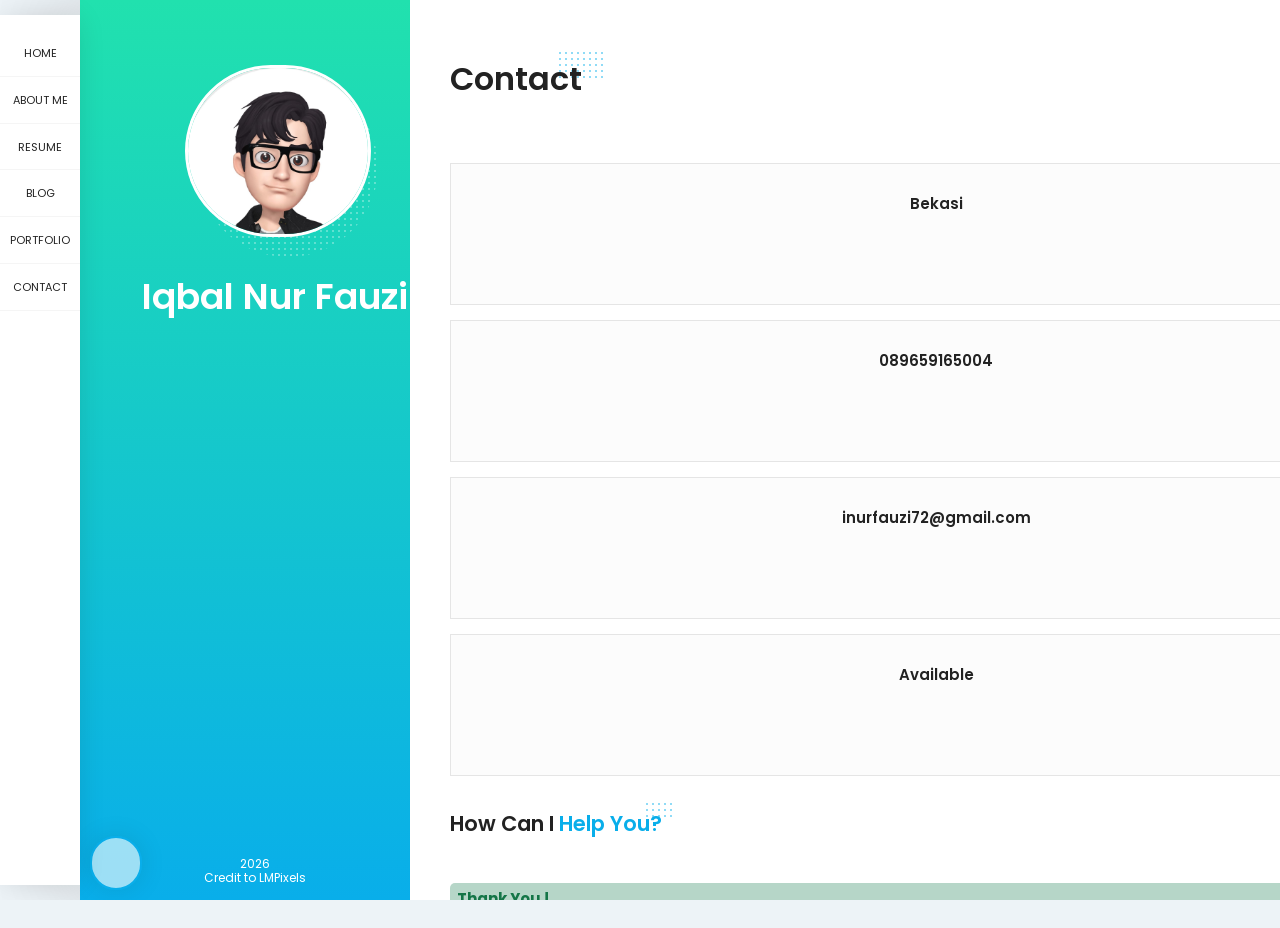
==== commit 9d566908: "a" ====
--- a/index.html
+++ b/index.html
@@ -176,7 +176,7 @@
                                             <ul>
                                                 <li>
                                                     <span class="title"><b>Date of Birth</b></span>
-                                                    <span class="value">July, 31st July 1998</span>
+                                                    <span class="value">July, 31st 1998</span>
                                                 </li>
                                                 <li>
                                                     <span class="title"><b></b>Place of Birth</b></span>
@@ -618,38 +618,38 @@
                                                     <h4 class="item-title">HC System Analyst</h4>
                                                     <p>
                                                         <li>
-                                                        &#9989 Business Requirement Analysis 
-                                                        <br>- Develop strategic, plan, and cases project annualy
-                                                        <br>- Gather dozen business requirements from Human Capital stakeholders from HC Operation , HC Development , and Organization Development
-                                                        <br>- Analyze existing business processes and identify opportunities for improvement
-                                                        <br>- Translate business requirements into functional system requirement
-                                                        <br>- Design workflows and confirmed system request and deliver to IT Scrum Master
-                                                        <br>- Collaborate with IT Scrum Master and technical teams during system development
-                                                        <br>- Ensure solutions align with business objectives and HC policies and SOP
+                                                        Business Requirement Analysis 
+                                                        <br>&#10004 Develop strategic, plan, and cases project annualy
+                                                        <br>&#10004 Gather dozen business requirements from Human Capital stakeholders from HC Operation , HC Development , and Organization Development
+                                                        <br>&#10004 Analyze existing business processes and identify opportunities for improvement
+                                                        <br>&#10004 Translate business requirements into functional system requirement
+                                                        <br>&#10004 Design workflows and confirmed system request and deliver to IT Scrum Master
+                                                        <br>&#10004 Collaborate with IT Scrum Master and technical teams during system development
+                                                        <br>&#10004 Ensure solutions align with business objectives and HC policies and SOP
                                                         </li>
 
                                                         <li>
                                                         Quality & System Support
-                                                        <br>- Conduct User Acceptance Testing (UAT)
-                                                        <br>- Ensure system quality and functionality meet business expectations
-                                                        <br>- Monitor system performance and recommend improvements
-                                                        <br>- Coordinate issue resolution with IT QA teams and external vendors
-                                                        <br>- Troubleshoot system issues and perform root cause analysis
-                                                        <br>- Monitor system performance and recommend improvements
+                                                        <br>&#10004 Conduct User Acceptance Testing (UAT)
+                                                        <br>&#10004 Ensure system quality and functionality meet business expectations
+                                                        <br>&#10004 Monitor system performance and recommend improvements
+                                                        <br>&#10004 Coordinate issue resolution with IT QA teams and external vendors
+                                                        <br>&#10004 Troubleshoot system issues and perform root cause analysis
+                                                        <br>&#10004 Monitor system performance and recommend improvements
                                                         </li>
 
                                                         <li>
                                                         Project Management
-                                                        <br>- Managed multiple HC System projects from concept to rollout by Jira
-                                                        <br>- Monitored project timelines to ensure on-time delivery
-                                                        <br>- Prioritized system development requests based on business needs
-                                                        <br>- Coordinated with IT project teams to support project implementation
+                                                        <br>&#10004 Managed multiple HC System projects from concept to rollout by Jira
+                                                        <br>&#10004 Monitored project timelines to ensure on-time delivery
+                                                        <br>&#10004 Prioritized system development requests based on business needs
+                                                        <br>&#10004 Coordinated with IT project teams to support project implementation
                                                             
                                                         </li>
                                                         Data Management & Reporting
-                                                        <br>- Generate HCSA reports and dashboards
-                                                        <br>- Support data migration and system integration projects
-                                                        <br>- Support for creating Management Report
+                                                        <br>&#10004 Generate HCSA reports and dashboards
+                                                        <br>&#10004 Support data migration and system integration projects
+                                                        <br>&#10004 Support for creating Management Report
                                                         </li>
                                                     </p>
                                                 </div>
--- a/css/main.css
+++ b/css/main.css
@@ -2996,7 +2996,7 @@
         z-index: 10;
         background-color: rgba(255, 255, 255, 0.6);
         width: 48px;
-        left: 5px;
+        left: 10px;
         bottom: 10px;
         padding: 5px 0;
         border: 2px solid #09aeea;
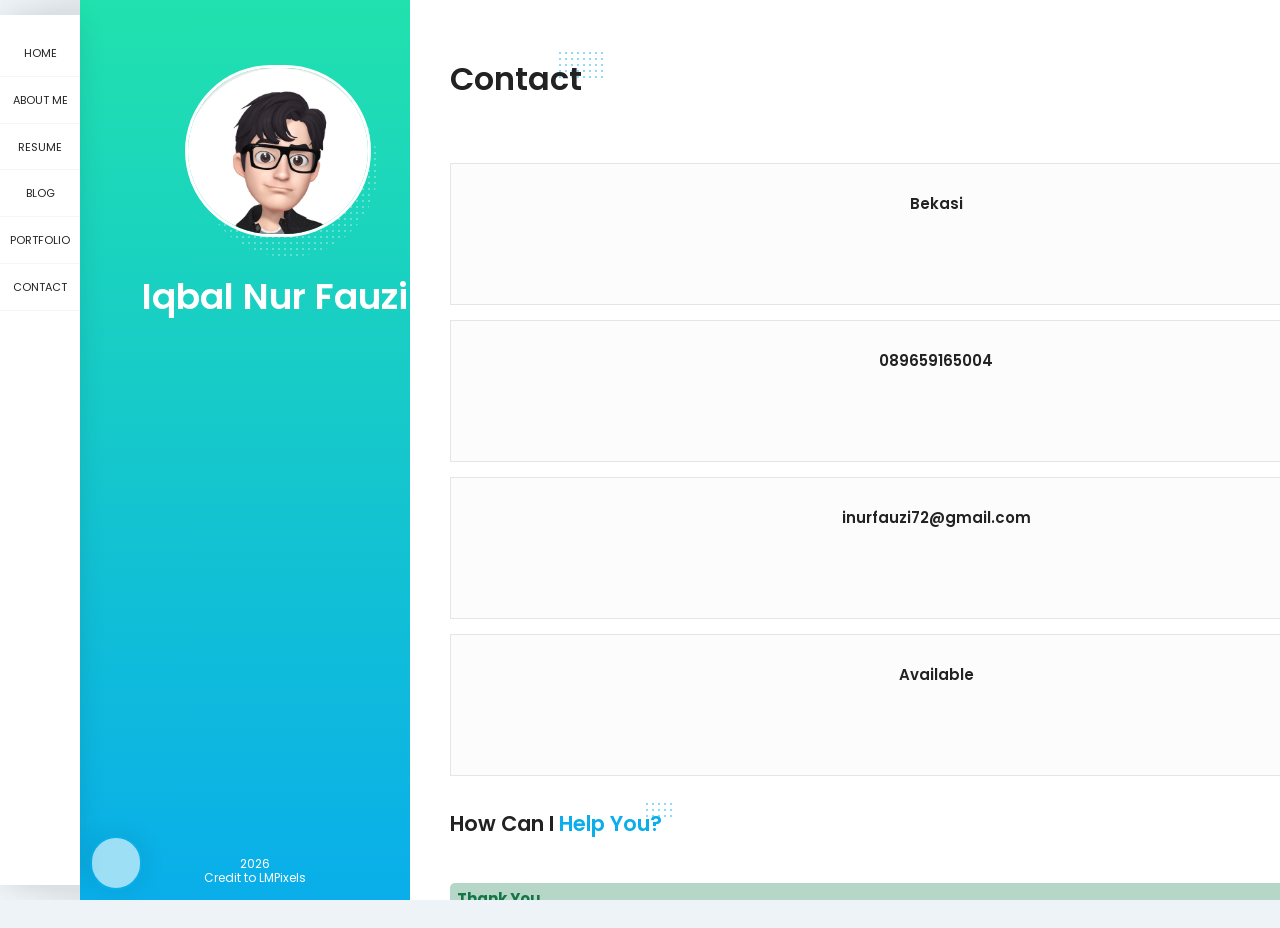
==== commit 4aa53cd6: "a" ====
--- a/index.html
+++ b/index.html
@@ -1284,17 +1284,18 @@
 
                                         <div class="my-alert-success alert alert-success d-none" role="alert">
                                             <span aria-hidden=" true" class="closebtn closesuccess">&times;</span>
-                                            <p><strong>Thank You !<br></strong> Your message has been received</p>
+                                            <p><strong>Thank You,<br></strong> Your message successfully submitted<br>
+                                            Will reply to you soon</p>
                                         </div>
 
                                         <div class="my-alert-warning alert alert-info d-none" role="alert">
                                             <span aria-hidden="true" class="closebtn closewarning">&times;</span>
-                                            <p><strong>Oops, <br></strong>there was an empty field</p>
+                                            <p><strong>Oops,<br></strong> there was an empty field</p>
                                         </div>
 
                                         <div class="my-alert-danger alert alert-danger d-none" role="alert">
                                             <span aria-hidden="true" class="closebtn closefailed">&times;</span>
-                                            <p><strong>Oops, <br></strong>something wrong, please try again</p>
+                                            <p><strong>Oops,<br></strong> something wrong, please try again</p>
                                         </div>
 
                                         <form id="contact_form" class="contact-form" name="my-contact-form">
--- a/css/main.css
+++ b/css/main.css
@@ -1407,10 +1407,10 @@
 }
 
 .skills-second-style .skill-percentage {
-    border: 2px solid #fff;
+    border: 0.01px solid #fff;
     -moz-border-radius: 9px;
     -webkit-border-radius: 9px;
-    border-radius: 9px;
+    border-radius: 8px;
     height: 8px;
     padding: 0;
 }
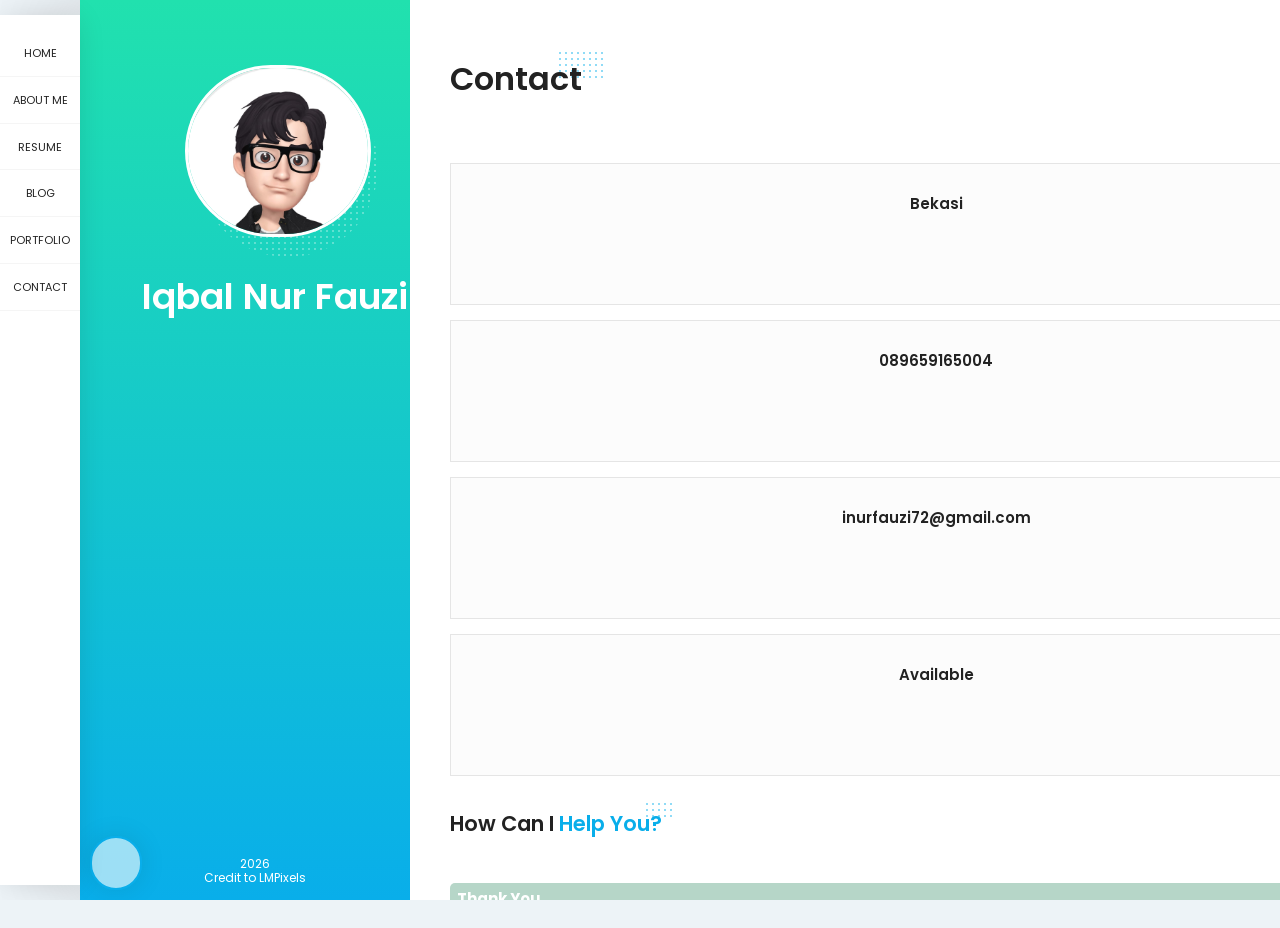
==== commit 54f35b95: "a" ====
--- a/index.html
+++ b/index.html
@@ -1284,8 +1284,7 @@
 
                                         <div class="my-alert-success alert alert-success d-none" role="alert">
                                             <span aria-hidden=" true" class="closebtn closesuccess">&times;</span>
-                                            <p><strong>Thank You,<br></strong> Your message successfully submitted<br>
-                                            Will reply to you soon</p>
+                                            <p><strong>Thank You,<br></strong> Your message successfully submitted, will reply to you soon</p>
                                         </div>
 
                                         <div class="my-alert-warning alert alert-info d-none" role="alert">
--- a/css/main.css
+++ b/css/main.css
@@ -3227,7 +3227,7 @@
     line-height: 18px;
     margin-bottom: 0px;
     margin-top: 0px;
-    color: #147547;
+    color: #ffffff;
     font-size: 15px;
     padding: 7px;
 }
@@ -3237,7 +3237,7 @@
     line-height: 18px;
     margin-bottom: 0px;
     margin-top: 0px;
-    color: #343700;
+    color: #ffffff;
     font-size: 15px;
     padding: 7px;
 }
@@ -3247,7 +3247,7 @@
     line-height: 18px;
     margin-bottom: 0px;
     margin-top: 0px;
-    color: #650000;
+    color: #ffffff;
     font-size: 15px;
     padding: 7px;
 }
